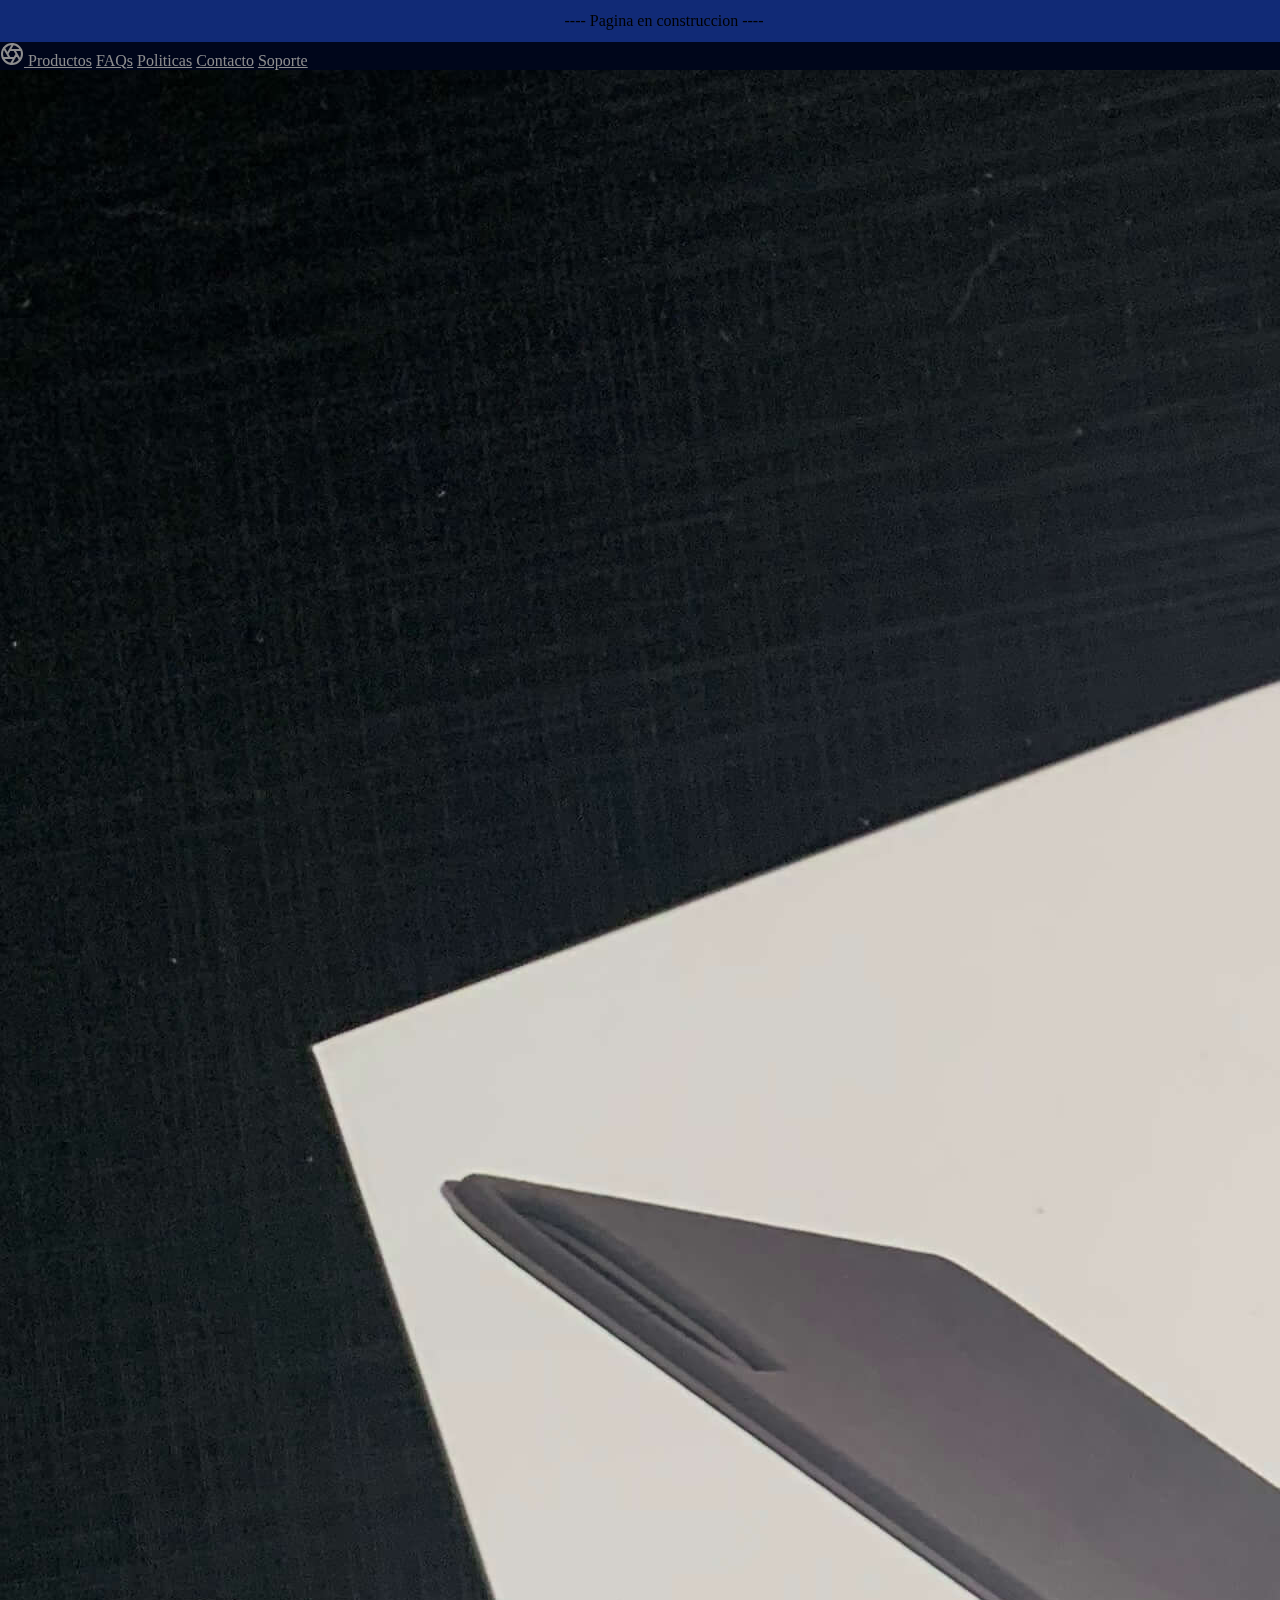
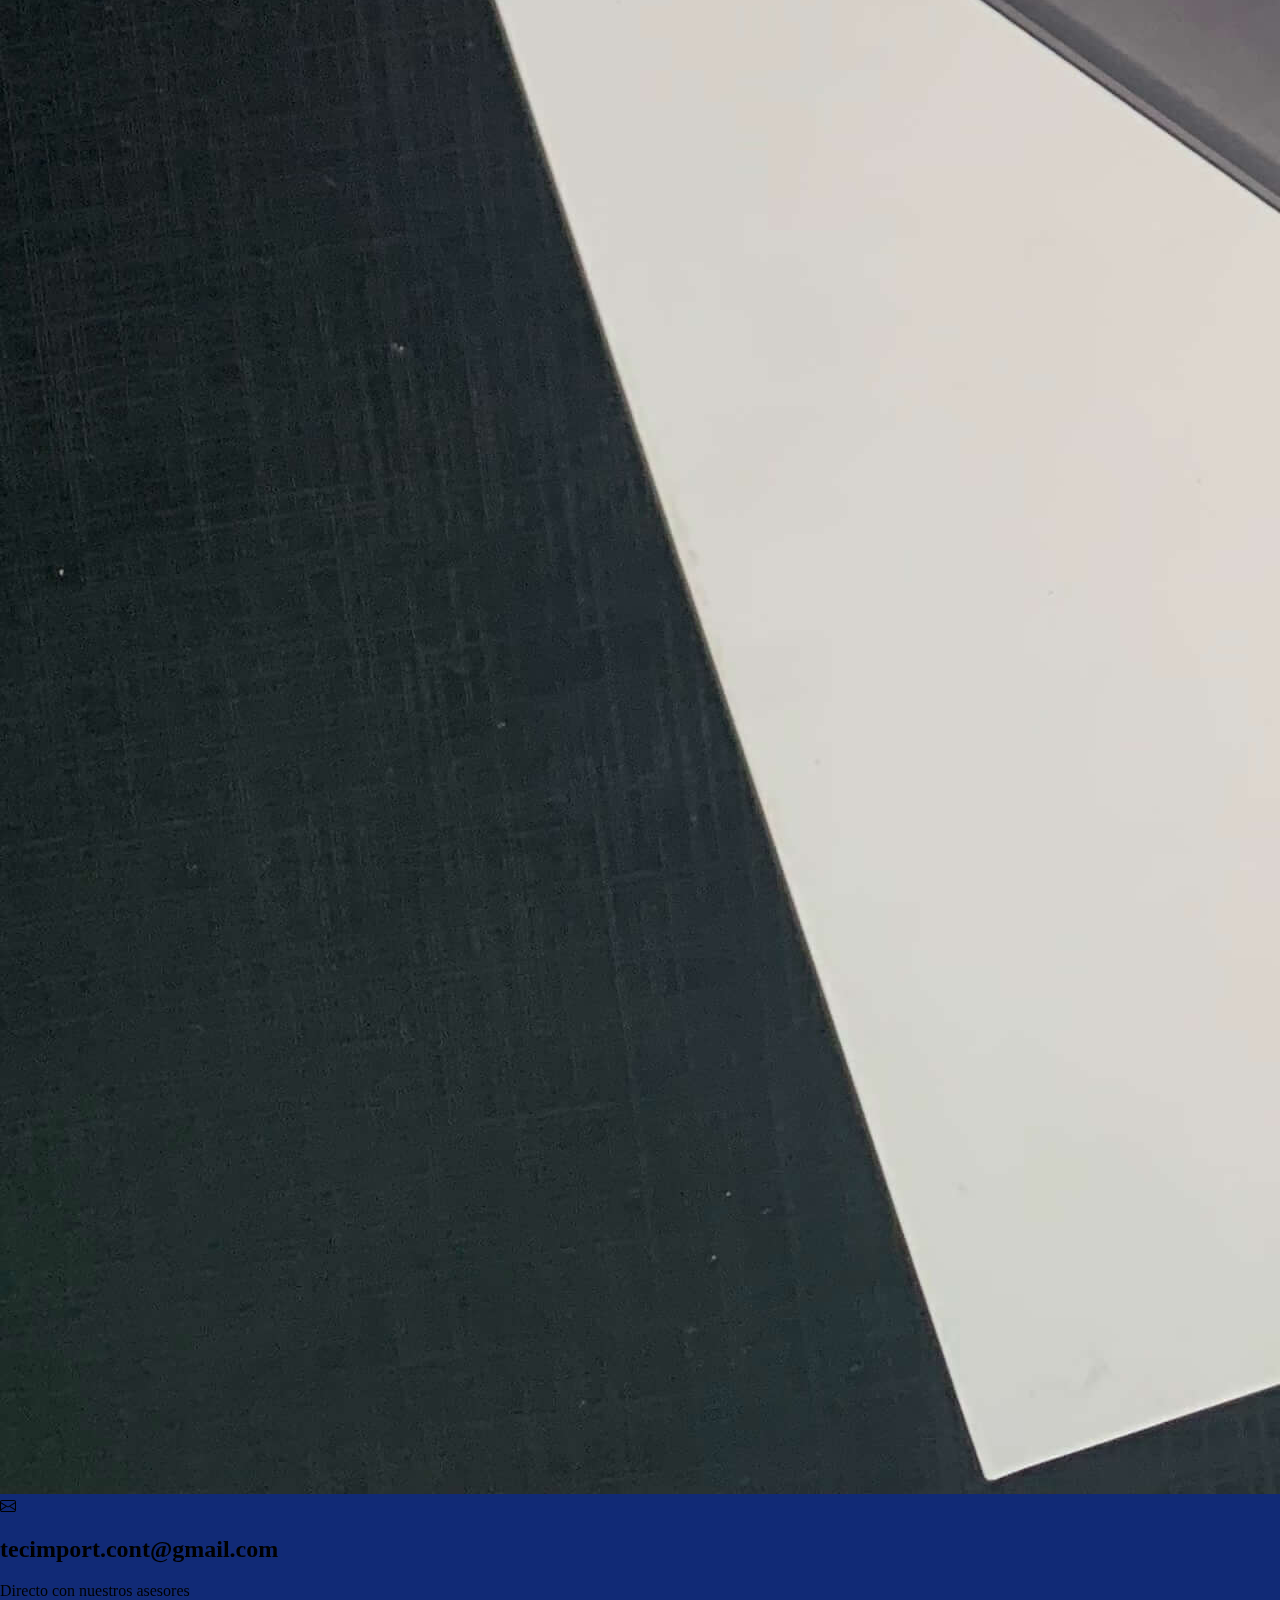
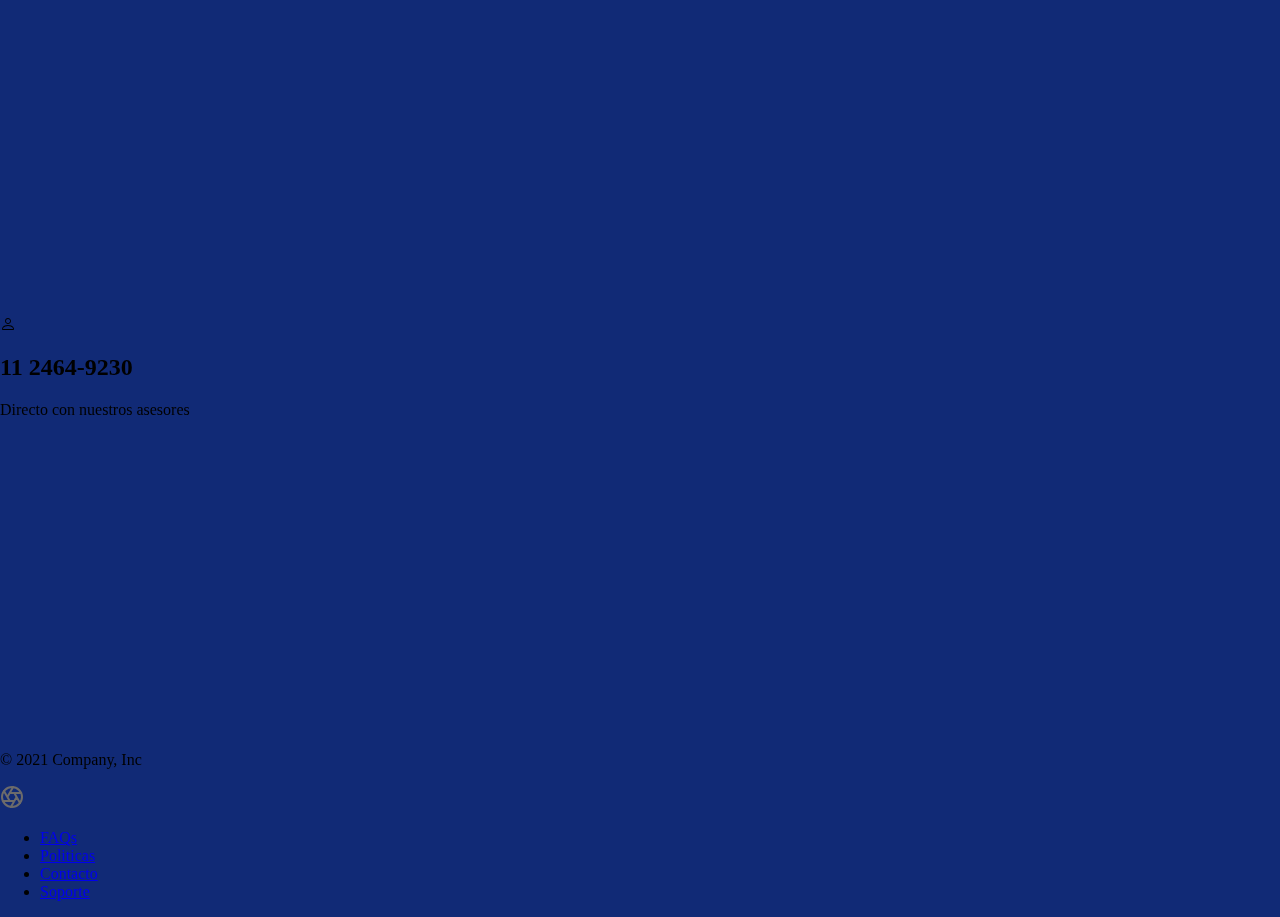
==== contactenos.html @ 5da9a37b "first commit" ====
<!DOCTYPE html>
<html lang="es">
  <head>
    <meta charset="utf-8" />
    <meta name="viewport" content="width=device-width, initial-scale=1" />
    <meta name="description" content="" />
    <title>ParqueTecImport</title>
    <link rel="icon" href="/imagenes/hypnotize.svg" />
    <link
      href="https://cdn.jsdelivr.net/npm/bootstrap@5.1.3/dist/css/bootstrap.min.css"
      rel="stylesheet"
      integrity="sha384-1BmE4kWBq78iYhFldvKuhfTAU6auU8tT94WrHftjDbrCEXSU1oBoqyl2QvZ6jIW3"
      crossorigin="anonymous"
    />
    <link
      rel="stylesheet"
      href="https://cdn.jsdelivr.net/npm/bootstrap-icons@1.8.1/font/bootstrap-icons.css"
    />
    <link rel="stylesheet" href="/css/style.css" />
  </head>
  <body>
    <div id="simple-banner" class="simple-banner">
      <div class="simple-banner-text">
        <span class="text-white">---- Pagina en construccion ----</span>
      </div>
    </div>
    <header class="site-header sticky-top py-1">
      <nav
        class="container d-flex flex-column flex-md-row justify-content-between"
      >
        <a class="py-2" href="/index.html" aria-label="Product">
          <svg
            xmlns="http://www.w3.org/2000/svg"
            width="24"
            height="24"
            fill="none"
            stroke="currentColor"
            stroke-linecap="round"
            stroke-linejoin="round"
            stroke-width="2"
            class="d-block mx-auto"
            role="img"
            viewBox="0 0 24 24"
          >
            <title>Product</title>
            <circle cx="12" cy="12" r="10" />
            <path
              d="M14.31 8l5.74 9.94M9.69 8h11.48M7.38 12l5.74-9.94M9.69 16L3.95 6.06M14.31 16H2.83m13.79-4l-5.74 9.94"
            />
          </svg>
        </a>
        <a class="py-2 d-none d-md-inline-block" href="/index.html"
          >Productos</a
        >
        <a class="py-2 d-none d-md-inline-block" href="/FAQs.html">FAQs</a>
        <a class="py-2 d-none d-md-inline-block" href="/FAQs.html">Politicas</a>
        <a class="py-2 d-none d-md-inline-block" href="/contactenos.html"
          >Contacto</a
        >
        <a class="py-2 d-none d-md-inline-block" href="/contactenos.html"
          >Soporte</a
        >
      </nav>
    </header>
    <main>
      <img src="/imagenes/magik.jpeg" class="card-img" alt="magik" />
      <div class="d-md-flex flex-md-equal w-100 my-md-3 ps-md-3">
        <div
          class="bg-secondary me-md-3 pt-3 px-3 pt-md-5 px-md-5 text-center overflow-hidden"
        >
          <div class="my-3 p-3">
            <i class="bi bi-envelope"></i>
            <h2 class="display-5">tecimport.cont@gmail.com</h2>
            <p class="lead">Directo con nuestros asesores</p>
          </div>
          <div
            class="bg-dark shadow-sm mx-auto"
            style="width: 80%; height: 300px; border-radius: 21px 21px 0 0"
          ></div>
        </div>
        <div
          class="bg-dark me-md-3 pt-3 px-3 pt-md-5 px-md-5 text-center text-white overflow-hidden"
        >
          <div class="my-3 py-3">
            <i class="bi bi-person"></i>
            <h2 class="display-5">11 2464-9230</h2>
            <p class="lead">Directo con nuestros asesores</p>
          </div>
          <div
            class="bg-light shadow-sm mx-auto"
            style="width: 80%; height: 300px; border-radius: 21px 21px 0 0"
          ></div>
        </div>
      </div>
    </main>

    <div class="container">
      <footer
        class="d-flex flex-wrap justify-content-between align-items-center py-3 my-4 border-top"
      >
        <p class="col-md-4 mb-0 text-muted">&copy; 2021 Company, Inc</p>

        <a
          href="/"
          class="col-md-4 d-none align-items-center justify-content-center mb-3 mb-md-0 me-md-auto"
        >
          <a class="icontec py-2" href="#" aria-label="Product">
            <svg
              xmlns="http://www.w3.org/2000/svg"
              width="24"
              height="24"
              fill="none"
              stroke="currentColor"
              stroke-linecap="round"
              stroke-linejoin="round"
              stroke-width="2"
              class="d-block mx-auto"
              role="img"
              viewBox="0 0 24 24"
            >
              <title>Product</title>
              <circle cx="12" cy="12" r="10" />
              <path
                d="M14.31 8l5.74 9.94M9.69 8h11.48M7.38 12l5.74-9.94M9.69 16L3.95 6.06M14.31 16H2.83m13.79-4l-5.74 9.94"
              />
            </svg>
          </a>
        </a>

        <ul class="nav col-md-4 justify-content-start">
          <li class="nav-item">
            <a href="#" class="nav-link px-2 text-muted">FAQs</a>
          </li>
          <li class="nav-item">
            <a href="#" class="nav-link px-2 text-muted">Politicas</a>
          </li>
          <li class="nav-item">
            <a href="/contactenos.html" class="nav-link px-2 text-muted"
              >Contacto</a
            >
          </li>
          <li class="nav-item">
            <a href="/contactenos.html" class="nav-link px-2 text-muted"
              >Soporte</a
            >
          </li>
        </ul>
      </footer>
    </div>
    <script
      src="https://cdn.jsdelivr.net/npm/@popperjs/core@2.10.2/dist/umd/popper.min.js"
      integrity="sha384-7+zCNj/IqJ95wo16oMtfsKbZ9ccEh31eOz1HGyDuCQ6wgnyJNSYdrPa03rtR1zdB"
      crossorigin="anonymous"
    ></script>
    <script
      src="https://cdn.jsdelivr.net/npm/bootstrap@5.1.3/dist/js/bootstrap.min.js"
      integrity="sha384-QJHtvGhmr9XOIpI6YVutG+2QOK9T+ZnN4kzFN1RtK3zEFEIsxhlmWl5/YESvpZ13"
      crossorigin="anonymous"
    ></script>
  </body>
</html>
---- css/style.css ----
body {
  margin: 0;
  padding: auto;
  background-color: rgb(17, 42, 118);
}
.carouselStyle {
  max-height: 600px;
}
.carousel-item {
  overflow: hidden !important;
  max-height: 600px !important;
}
.indicators {
  width: 10px !important;
  height: 10px !important;
  border: none !important;
  border-radius: 100px;
}
.container {
  max-width: 960px;
}

/*
 * Custom translucent site header
 */

.site-header {
  background-color: rgba(0, 0, 0, 0.85);
  -webkit-backdrop-filter: saturate(180%) blur(20px);
  backdrop-filter: saturate(180%) blur(20px);
}
.site-header a {
  color: #8e8e8e;
  transition: color 0.15s ease-in-out;
}
.site-header a:hover {
  color: #fff;
  text-decoration: none;
}

/*
 * Dummy devices (replace them with your own or something else entirely!)
 */

.product-device {
  position: absolute;
  right: 10%;
  bottom: -30%;
  width: 300px;
  height: 540px;
  background-color: #333;
  border-radius: 21px;
  transform: rotate(30deg);
}

.product-device::before {
  position: absolute;
  top: 10%;
  right: 10px;
  bottom: 10%;
  left: 10px;
  content: "";
  background-color: rgba(255, 255, 255, 0.1);
  border-radius: 5px;
}

.product-device-2 {
  top: -25%;
  right: auto;
  bottom: 0;
  left: 5%;
  background-color: #e5e5e5;
}

/*
 * Extra utilities
 */

.flex-equal > * {
  flex: 1;
}
@media (min-width: 768px) {
  .flex-md-equal > * {
    flex: 1;
  }
}
.simple-banner {
  background: rgb(17, 42, 118);
  width: 100%;
  padding: 0.74em 1.5em;

  text-align: center;
  z-index: 99999;
  position: relative;
  display: block;
}
.icontec {
  color: rgb(108, 107, 107) !important;
}

.btn {
  font-size: x-large;
  display: inline-block;
  padding: 0.74em 1.5em;
  margin: 1.5em 0 0;
  color: #fff;
  border-width: 0 0 0 0;
  border-bottom: 2px solid;
  text-transform: uppercase;
}
.bigicon {
  font-size: 35px;
  color: #fff !important;
}
.accordion-button {
  color: black !important;
  font-family: Arial, Helvetica, sans-serif;
  font-size: large;
  text-align: center;
  display: block;
}
.accordion-body {
  background: rgb(17, 42, 118);
  color: #fff;
}
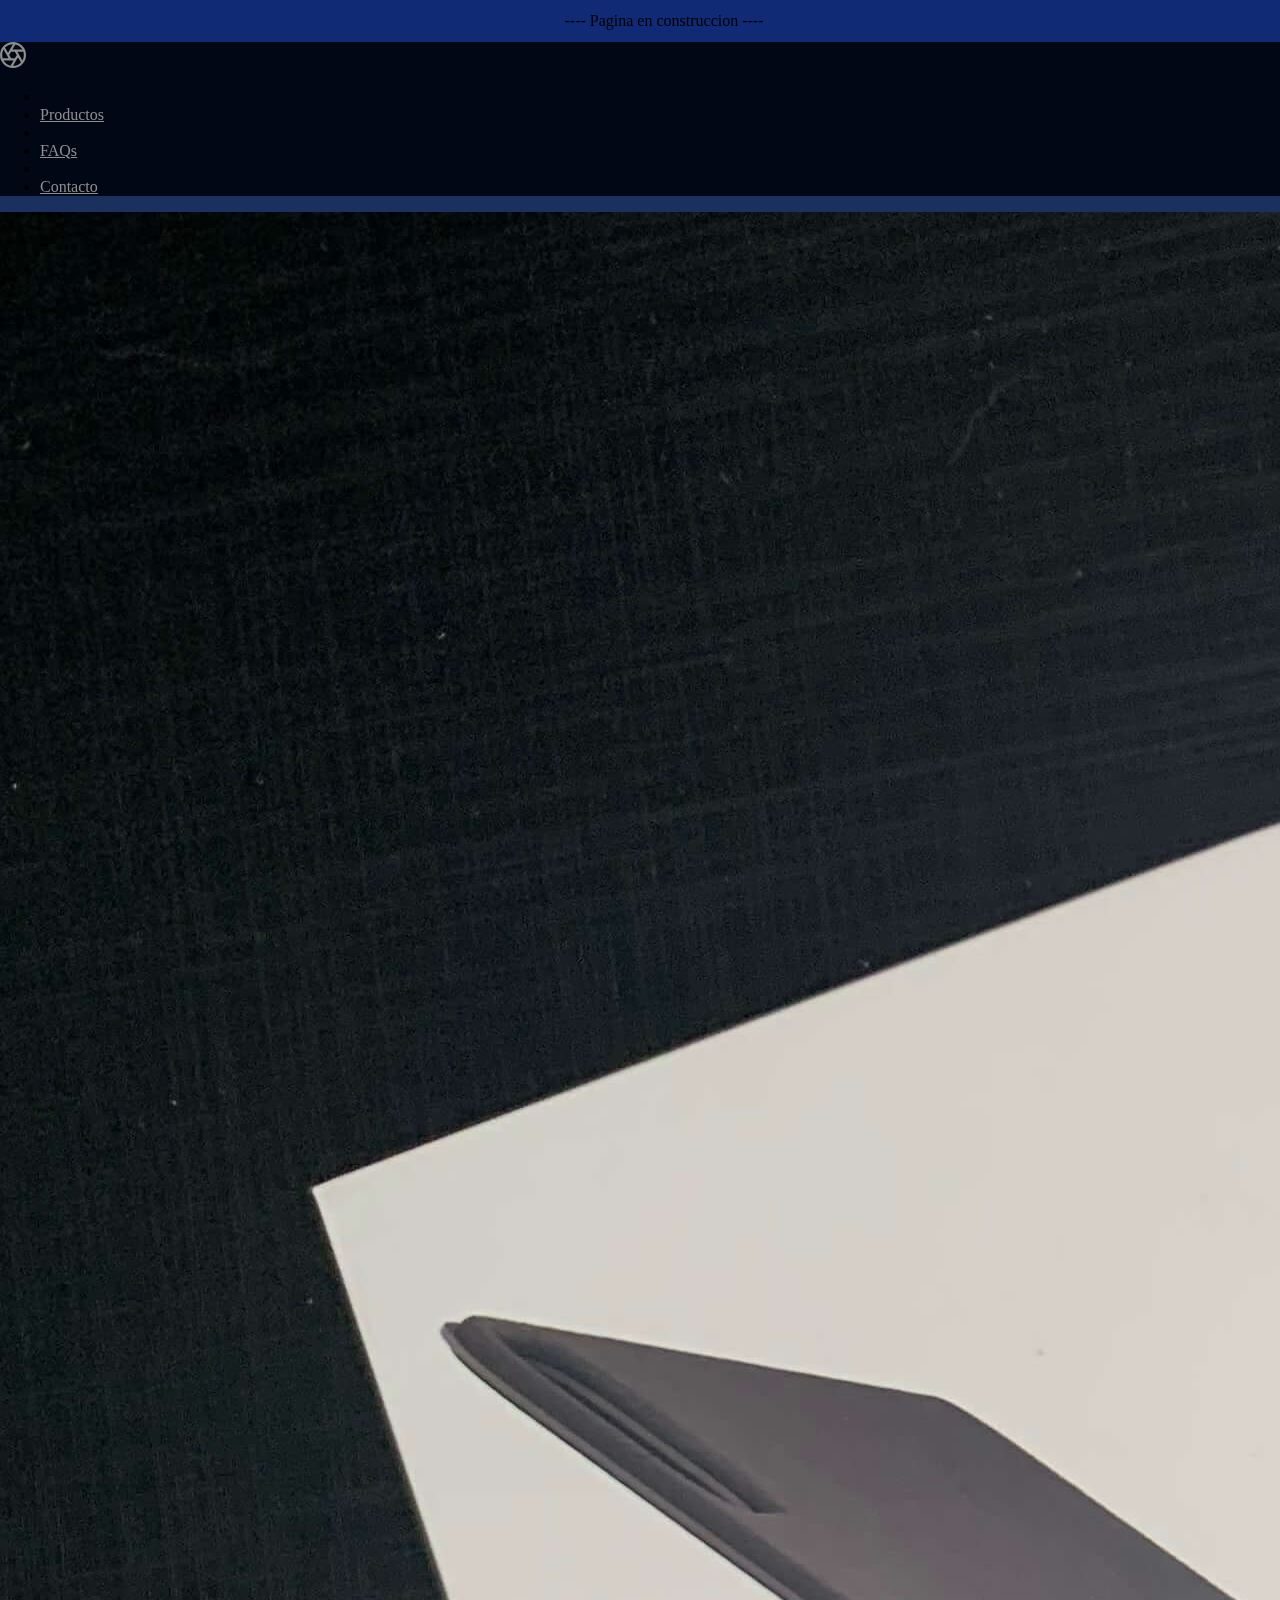
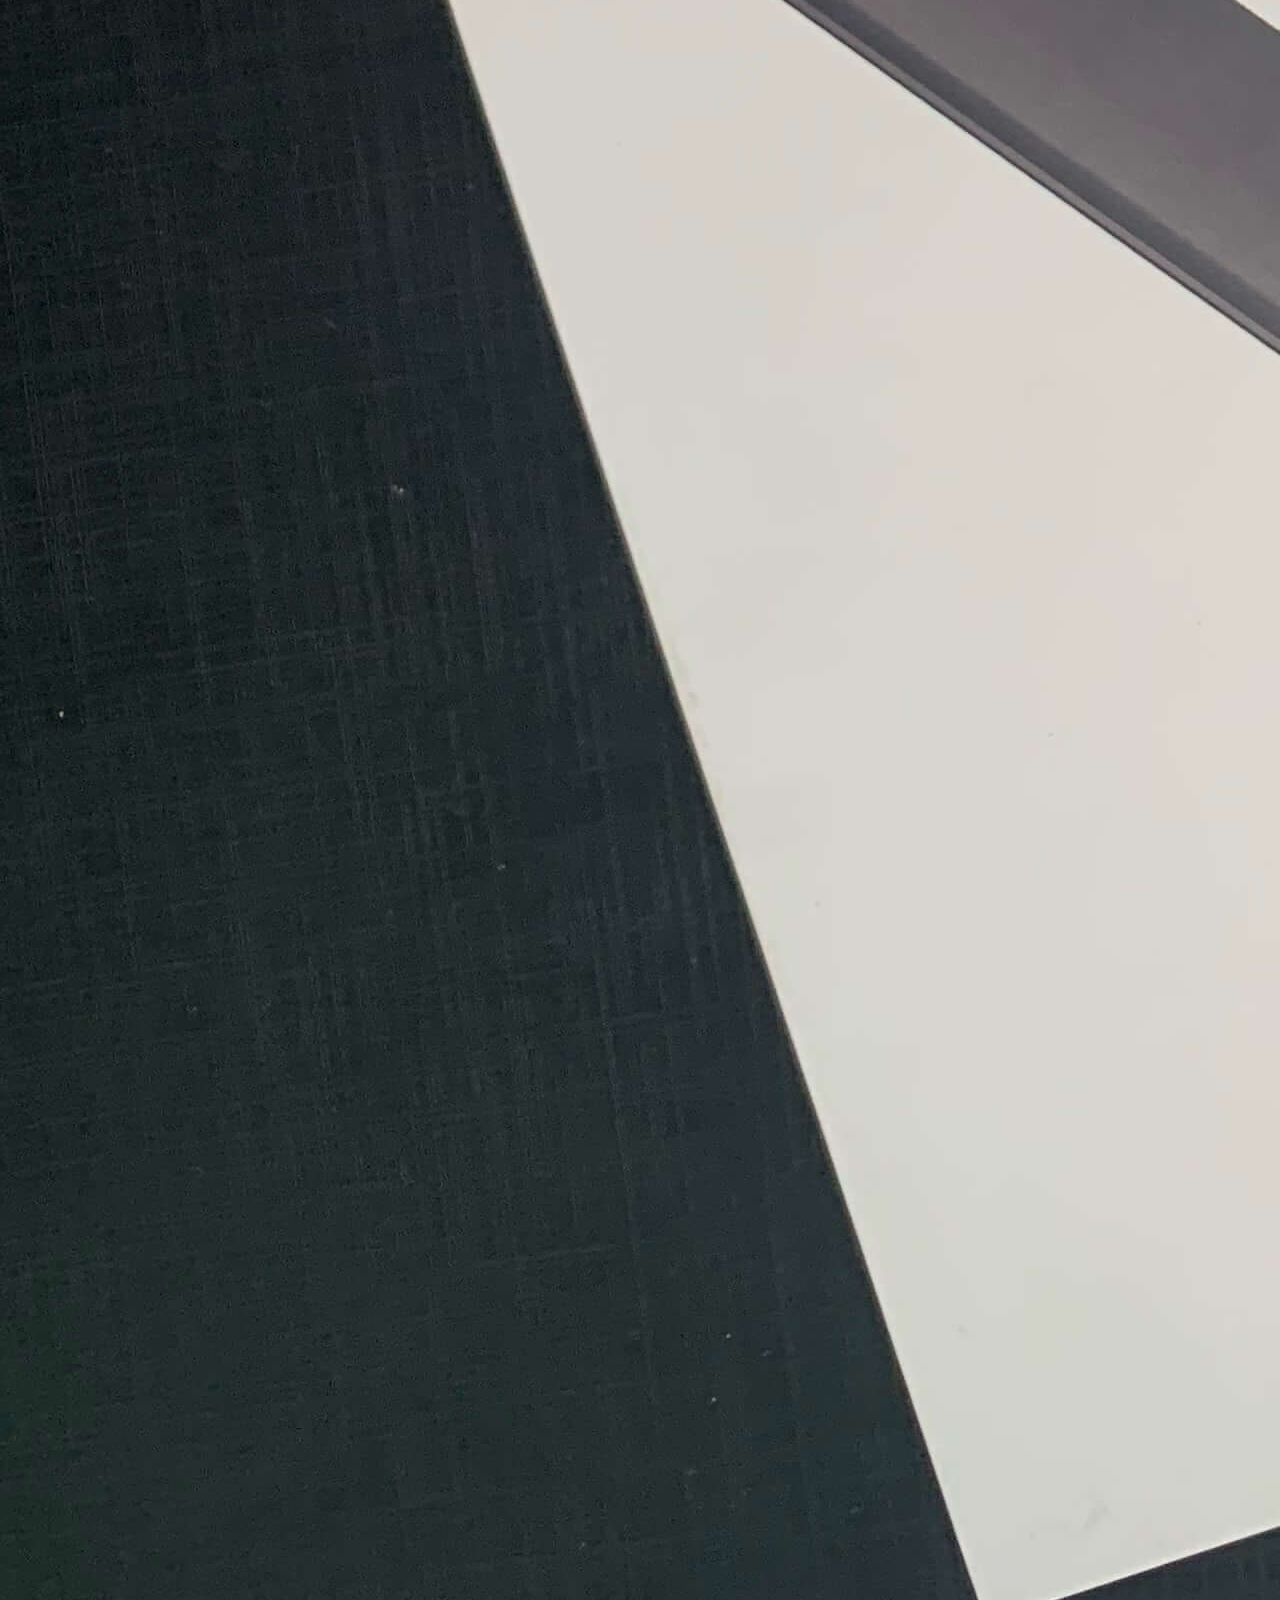
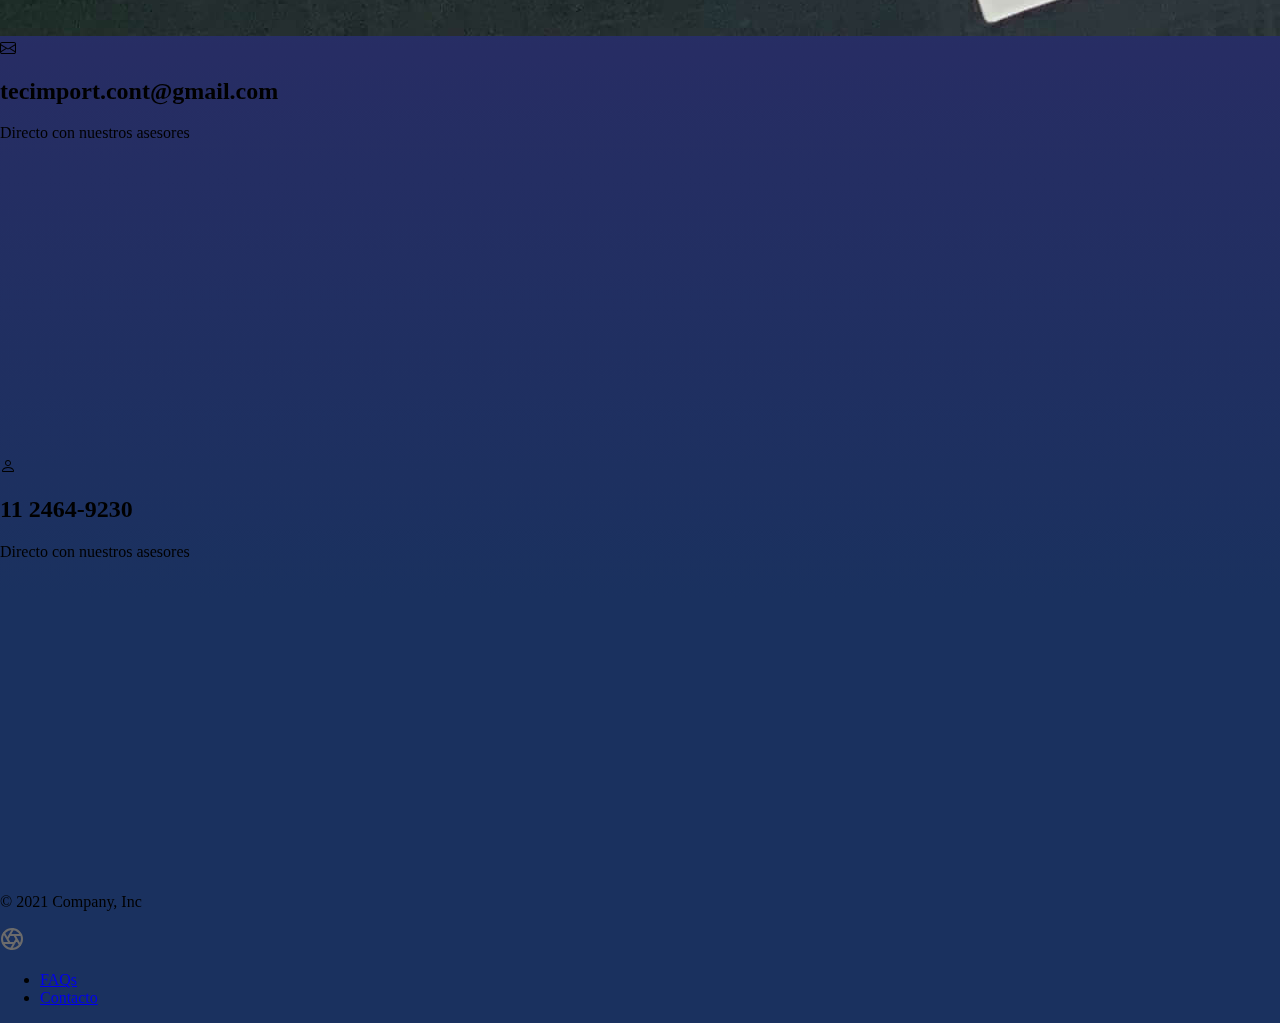
==== commit cb379134: "FullNavbar" ====
--- a/contactenos.html
+++ b/contactenos.html
@@ -5,7 +5,7 @@
     <meta name="viewport" content="width=device-width, initial-scale=1" />
     <meta name="description" content="" />
     <title>ParqueTecImport</title>
-    <link rel="icon" href="/imagenes/hypnotize.svg" />
+    <link rel="icon" href="imagenes/hypnotize.svg" />
     <link
       href="https://cdn.jsdelivr.net/npm/bootstrap@5.1.3/dist/css/bootstrap.min.css"
       rel="stylesheet"
@@ -16,7 +16,7 @@
       rel="stylesheet"
       href="https://cdn.jsdelivr.net/npm/bootstrap-icons@1.8.1/font/bootstrap-icons.css"
     />
-    <link rel="stylesheet" href="/css/style.css" />
+    <link rel="stylesheet" href="css/style.css" />
   </head>
   <body>
     <div id="simple-banner" class="simple-banner">
@@ -26,44 +26,61 @@
     </div>
     <header class="site-header sticky-top py-1">
       <nav
-        class="container d-flex flex-column flex-md-row justify-content-between"
+        class="container d-flex flex-column  justify-content-between"
       >
-        <a class="py-2" href="/index.html" aria-label="Product">
-          <svg
-            xmlns="http://www.w3.org/2000/svg"
-            width="24"
-            height="24"
-            fill="none"
-            stroke="currentColor"
-            stroke-linecap="round"
-            stroke-linejoin="round"
-            stroke-width="2"
-            class="d-block mx-auto"
-            role="img"
-            viewBox="0 0 24 24"
-          >
-            <title>Product</title>
-            <circle cx="12" cy="12" r="10" />
-            <path
-              d="M14.31 8l5.74 9.94M9.69 8h11.48M7.38 12l5.74-9.94M9.69 16L3.95 6.06M14.31 16H2.83m13.79-4l-5.74 9.94"
-            />
-          </svg>
-        </a>
-        <a class="py-2 d-none d-md-inline-block" href="/index.html"
-          >Productos</a
-        >
-        <a class="py-2 d-none d-md-inline-block" href="/FAQs.html">FAQs</a>
-        <a class="py-2 d-none d-md-inline-block" href="/FAQs.html">Politicas</a>
-        <a class="py-2 d-none d-md-inline-block" href="/contactenos.html"
-          >Contacto</a
-        >
-        <a class="py-2 d-none d-md-inline-block" href="/contactenos.html"
-          >Soporte</a
-        >
+        
+          <a class="py-2" href="index.html">
+            <svg
+              xmlns="http://www.w3.org/2000/svg"
+              width="26"
+              height="26"
+              fill="none"
+              stroke="currentColor"
+              stroke-linecap="round"
+              stroke-linejoin="round"
+              stroke-width="2"
+              class="d-inline-block"
+              role="img"
+              viewBox="0 0 24 24"
+            >
+              <circle cx="12" cy="12" r="11" />
+              <path
+                d="M14.31 8l5.74 9.94M9.69 8h11.48M7.38 12l5.74-9.94M9.69 16L3.95 6.06M14.31 16H2.83m13.79-4l-5.74 9.94"
+              />
+            </svg>
+          </a>
+        <div class="collapse navbar-collapse" id="navbarTogglerCircle">
+          <ul class="navbar-nav me-auto mb-2 mb-md-0 ">
+            <li class="nav-item">
+              <li class="ms-3">
+                <a class="py-2 d-none d-md-inline-block" href="index.html">Productos</a>
+
+              </li>
+
+            </li>
+            <li class="nav-item">
+              <li class="ms-3">
+                <a class="py-2 d-none d-md-inline-block" href="FAQs.html">FAQs</a>
+
+              </li>
+
+            </li>
+            <li class="nav-item">
+              <li class="ms-3">
+                <a class="py-2 d-none d-md-inline-block" href="contactenos.html">Contacto</a>
+              </li>
+
+            </li>
+
+
+
+          </ul>
+        </div>
+
       </nav>
     </header>
     <main>
-      <img src="/imagenes/magik.jpeg" class="card-img" alt="magik" />
+      <img src="imagenes/magik.jpeg" class="card-img" alt="magik" />
       <div class="d-md-flex flex-md-equal w-100 my-md-3 ps-md-3">
         <div
           class="bg-secondary me-md-3 pt-3 px-3 pt-md-5 px-md-5 text-center overflow-hidden"
@@ -101,10 +118,10 @@
         <p class="col-md-4 mb-0 text-muted">&copy; 2021 Company, Inc</p>
 
         <a
-          href="/"
+          href="index.html"
           class="col-md-4 d-none align-items-center justify-content-center mb-3 mb-md-0 me-md-auto"
         >
-          <a class="icontec py-2" href="#" aria-label="Product">
+          <a class="icontec py-2" href="index.html" aria-label="Product">
             <svg
               xmlns="http://www.w3.org/2000/svg"
               width="24"
@@ -129,21 +146,14 @@
 
         <ul class="nav col-md-4 justify-content-start">
           <li class="nav-item">
-            <a href="#" class="nav-link px-2 text-muted">FAQs</a>
+            <a href="FAQs.html" class="nav-link px-2 text-muted">FAQs</a>
           </li>
           <li class="nav-item">
-            <a href="#" class="nav-link px-2 text-muted">Politicas</a>
-          </li>
-          <li class="nav-item">
-            <a href="/contactenos.html" class="nav-link px-2 text-muted"
+            <a href="contactenos.html" class="nav-link px-2 text-muted"
               >Contacto</a
             >
           </li>
-          <li class="nav-item">
-            <a href="/contactenos.html" class="nav-link px-2 text-muted"
-              >Soporte</a
-            >
-          </li>
+          
         </ul>
       </footer>
     </div>
--- a/css/style.css
+++ b/css/style.css
@@ -1,8 +1,20 @@
 body {
   margin: 0;
   padding: auto;
-  background-color: rgb(17, 42, 118);
+  background: -webkit-gradient(
+    linear,
+    left top,
+    left bottom,
+    color-stop(0%, rgba(26, 49, 95, 1)),
+    color-stop(10%, rgba(26, 49, 95, 1)),
+    color-stop(24%, rgba(29, 108, 141, 1)),
+    color-stop(37%, rgba(41, 136, 151, 1)),
+    color-stop(77%, rgba(39, 45, 100, 1)),
+    color-stop(90%, rgba(26, 49, 95, 1)),
+    color-stop(100%, rgba(26, 49, 95, 1))
+  );
 }
+
 .carouselStyle {
   max-height: 600px;
 }
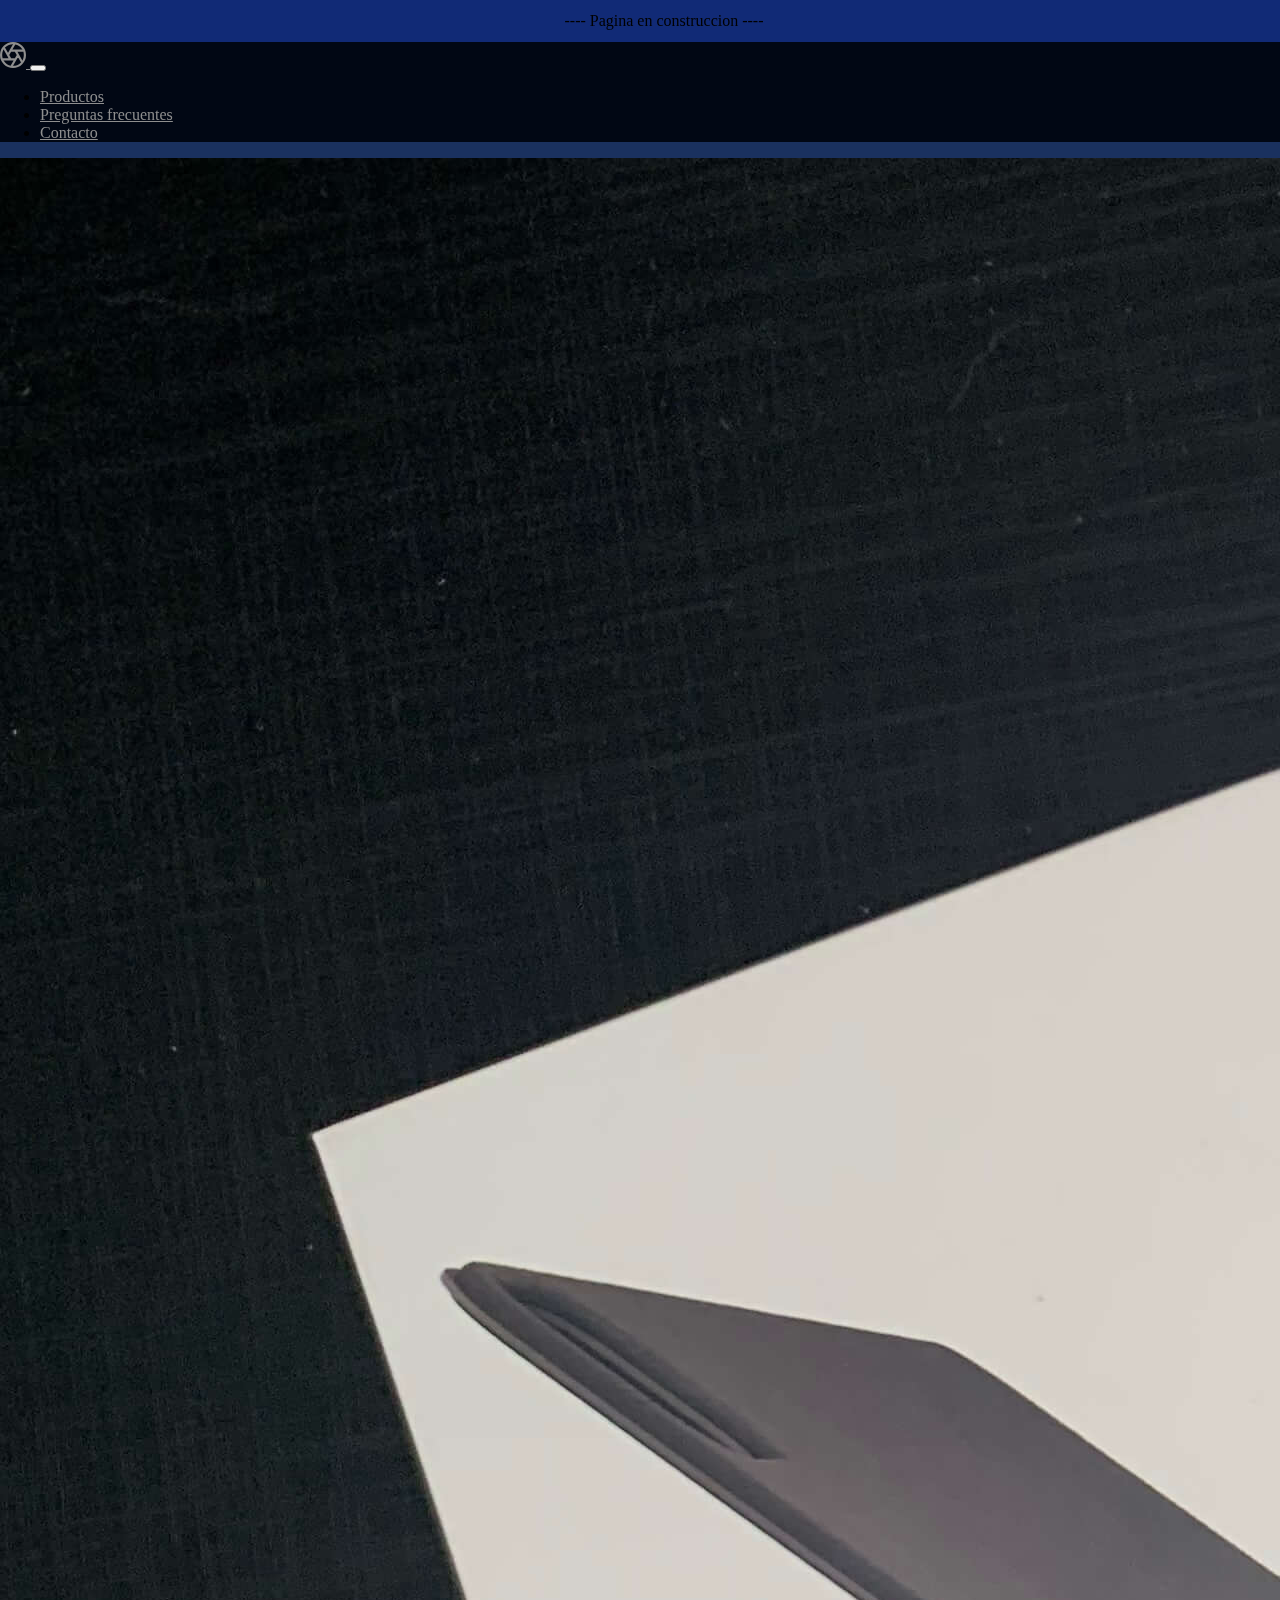
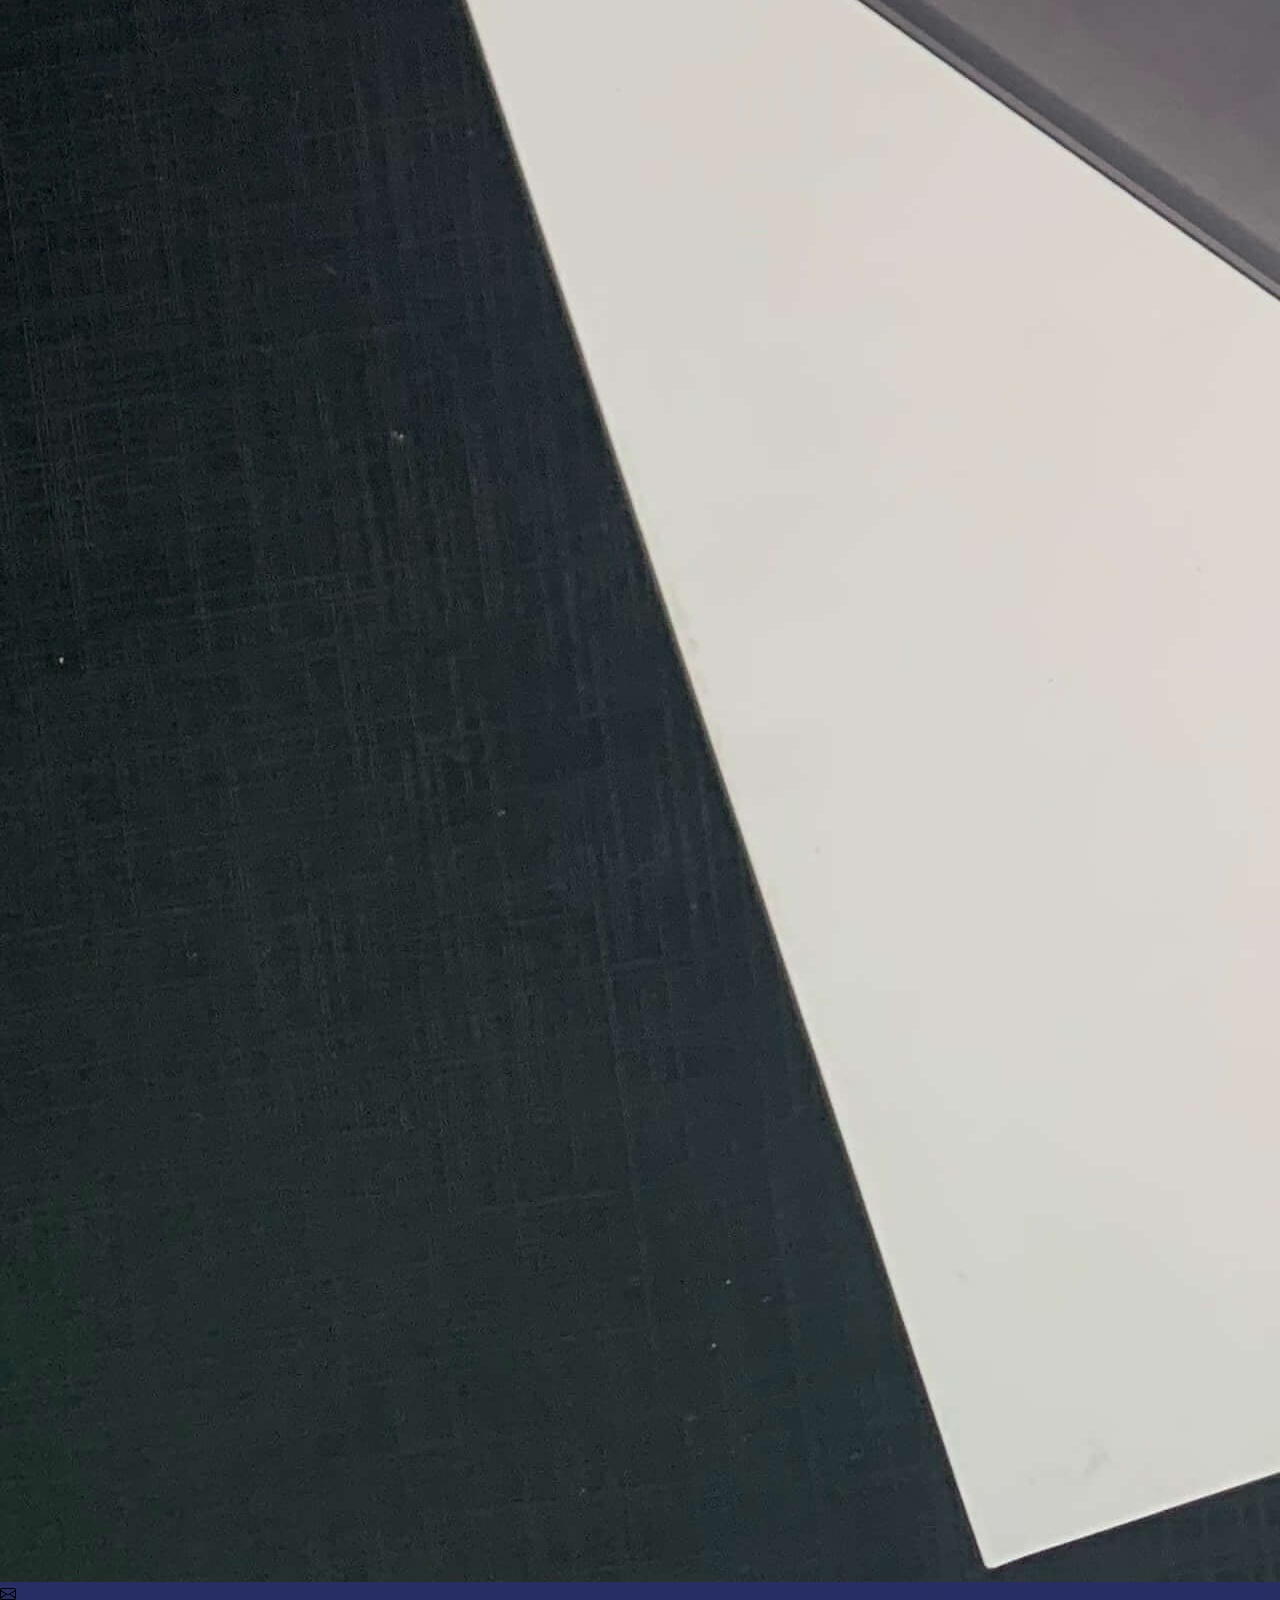
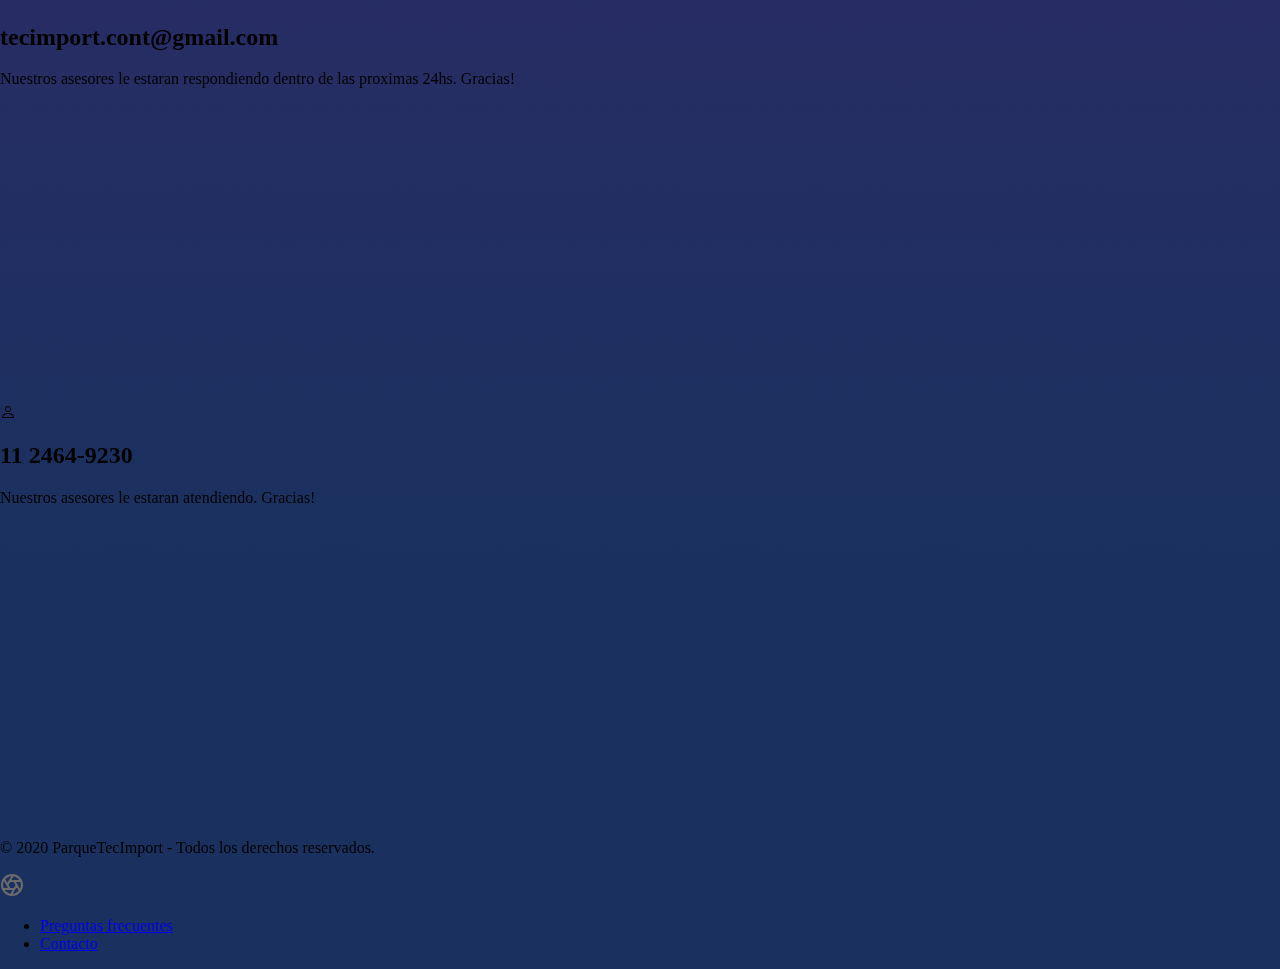
==== commit 7e829517: "cambiandofooter" ====
--- a/contactenos.html
+++ b/contactenos.html
@@ -26,58 +26,64 @@
     </div>
     <header class="site-header sticky-top py-1">
       <nav
-        class="container d-flex flex-column  justify-content-between"
-      >
+      class="navbar navbar-expand-lg navbar-dark bg-light rounded" 
+    >
+      <div class="container-fluid">
+        <a class="navbar-brand py-2" href="index.html">
+          <svg
+            xmlns="http://www.w3.org/2000/svg"
+            width="26"
+            height="26"
+            fill="none"
+            stroke="currentColor"
+            stroke-linecap="round"
+            stroke-linejoin="round"
+            stroke-width="2"
+            class="d-inline-block"
+            role="img"
+            viewBox="0 0 24 24"
+          >
+            <circle cx="12" cy="12" r="11" />
+            <path
+              d="M14.31 8l5.74 9.94M9.69 8h11.48M7.38 12l5.74-9.94M9.69 16L3.95 6.06M14.31 16H2.83m13.79-4l-5.74 9.94"
+            />
+          </svg>
+        </a>
+        <button class="navbar-toggler" type="button" data-bs-toggle="collapse" data-bs-target="#navbarsExample09" aria-controls="navbarsExample09" aria-expanded="false" aria-label="Toggle navigation">
+          <span class="navbar-toggler-icon"></span>
+
+        </button>
         
-          <a class="py-2" href="index.html">
-            <svg
-              xmlns="http://www.w3.org/2000/svg"
-              width="26"
-              height="26"
-              fill="none"
-              stroke="currentColor"
-              stroke-linecap="round"
-              stroke-linejoin="round"
-              stroke-width="2"
-              class="d-inline-block"
-              role="img"
-              viewBox="0 0 24 24"
-            >
-              <circle cx="12" cy="12" r="11" />
-              <path
-                d="M14.31 8l5.74 9.94M9.69 8h11.48M7.38 12l5.74-9.94M9.69 16L3.95 6.06M14.31 16H2.83m13.79-4l-5.74 9.94"
-              />
-            </svg>
-          </a>
-        <div class="collapse navbar-collapse" id="navbarTogglerCircle">
-          <ul class="navbar-nav me-auto mb-2 mb-md-0 ">
-            <li class="nav-item">
-              <li class="ms-3">
-                <a class="py-2 d-none d-md-inline-block" href="index.html">Productos</a>
+      <div class="collapse navbar-collapse text-light" id="navbarsExample09">
+        <ul class="navbar-nav me-auto mb-2 mb-md-0 ">
+          <li class="nav-item">
+            
+              <a class="nav-link" aria-current="page" href="index.html">Productos</a>
 
-              </li>
+            
 
-            </li>
-            <li class="nav-item">
-              <li class="ms-3">
-                <a class="py-2 d-none d-md-inline-block" href="FAQs.html">FAQs</a>
+          </li>
+          <li class="nav-item">
+            
+              <a class="nav-link" href="FAQs.html">Preguntas frecuentes</a>
 
-              </li>
+            
 
-            </li>
-            <li class="nav-item">
-              <li class="ms-3">
-                <a class="py-2 d-none d-md-inline-block" href="contactenos.html">Contacto</a>
-              </li>
+          </li>
+          <li class="nav-item">
+            
+              <a class="nav-link " href="contactenos.html">Contacto</a>
+            
 
-            </li>
+          </li>
 
 
 
-          </ul>
-        </div>
+        </ul>
+      </div>
 
-      </nav>
+    </nav>
+
     </header>
     <main>
       <img src="imagenes/magik.jpeg" class="card-img" alt="magik" />
@@ -87,8 +93,8 @@
         >
           <div class="my-3 p-3">
             <i class="bi bi-envelope"></i>
-            <h2 class="display-5">tecimport.cont@gmail.com</h2>
-            <p class="lead">Directo con nuestros asesores</p>
+            <h2 class="display-4 fw-normal ">tecimport.cont@gmail.com</h2>
+            <p class="lead text-muted">Nuestros asesores le estaran respondiendo dentro de las proximas 24hs. Gracias! </p>
           </div>
           <div
             class="bg-dark shadow-sm mx-auto"
@@ -100,8 +106,8 @@
         >
           <div class="my-3 py-3">
             <i class="bi bi-person"></i>
-            <h2 class="display-5">11 2464-9230</h2>
-            <p class="lead">Directo con nuestros asesores</p>
+            <h2 class="display-4 fw-normal">11 2464-9230</h2>
+            <p class="lead text-muted">Nuestros asesores le estaran atendiendo. Gracias!</p>
           </div>
           <div
             class="bg-light shadow-sm mx-auto"
@@ -115,7 +121,7 @@
       <footer
         class="d-flex flex-wrap justify-content-between align-items-center py-3 my-4 border-top"
       >
-        <p class="col-md-4 mb-0 text-muted">&copy; 2021 Company, Inc</p>
+        <p class="col-md-4 mb-0 text-muted">&copy; 2020 ParqueTecImport - Todos los derechos reservados.</p>
 
         <a
           href="index.html"
@@ -146,7 +152,7 @@
 
         <ul class="nav col-md-4 justify-content-start">
           <li class="nav-item">
-            <a href="FAQs.html" class="nav-link px-2 text-muted">FAQs</a>
+            <a href="FAQs.html" class="nav-link px-2 text-muted">Preguntas frecuentes</a>
           </li>
           <li class="nav-item">
             <a href="contactenos.html" class="nav-link px-2 text-muted"
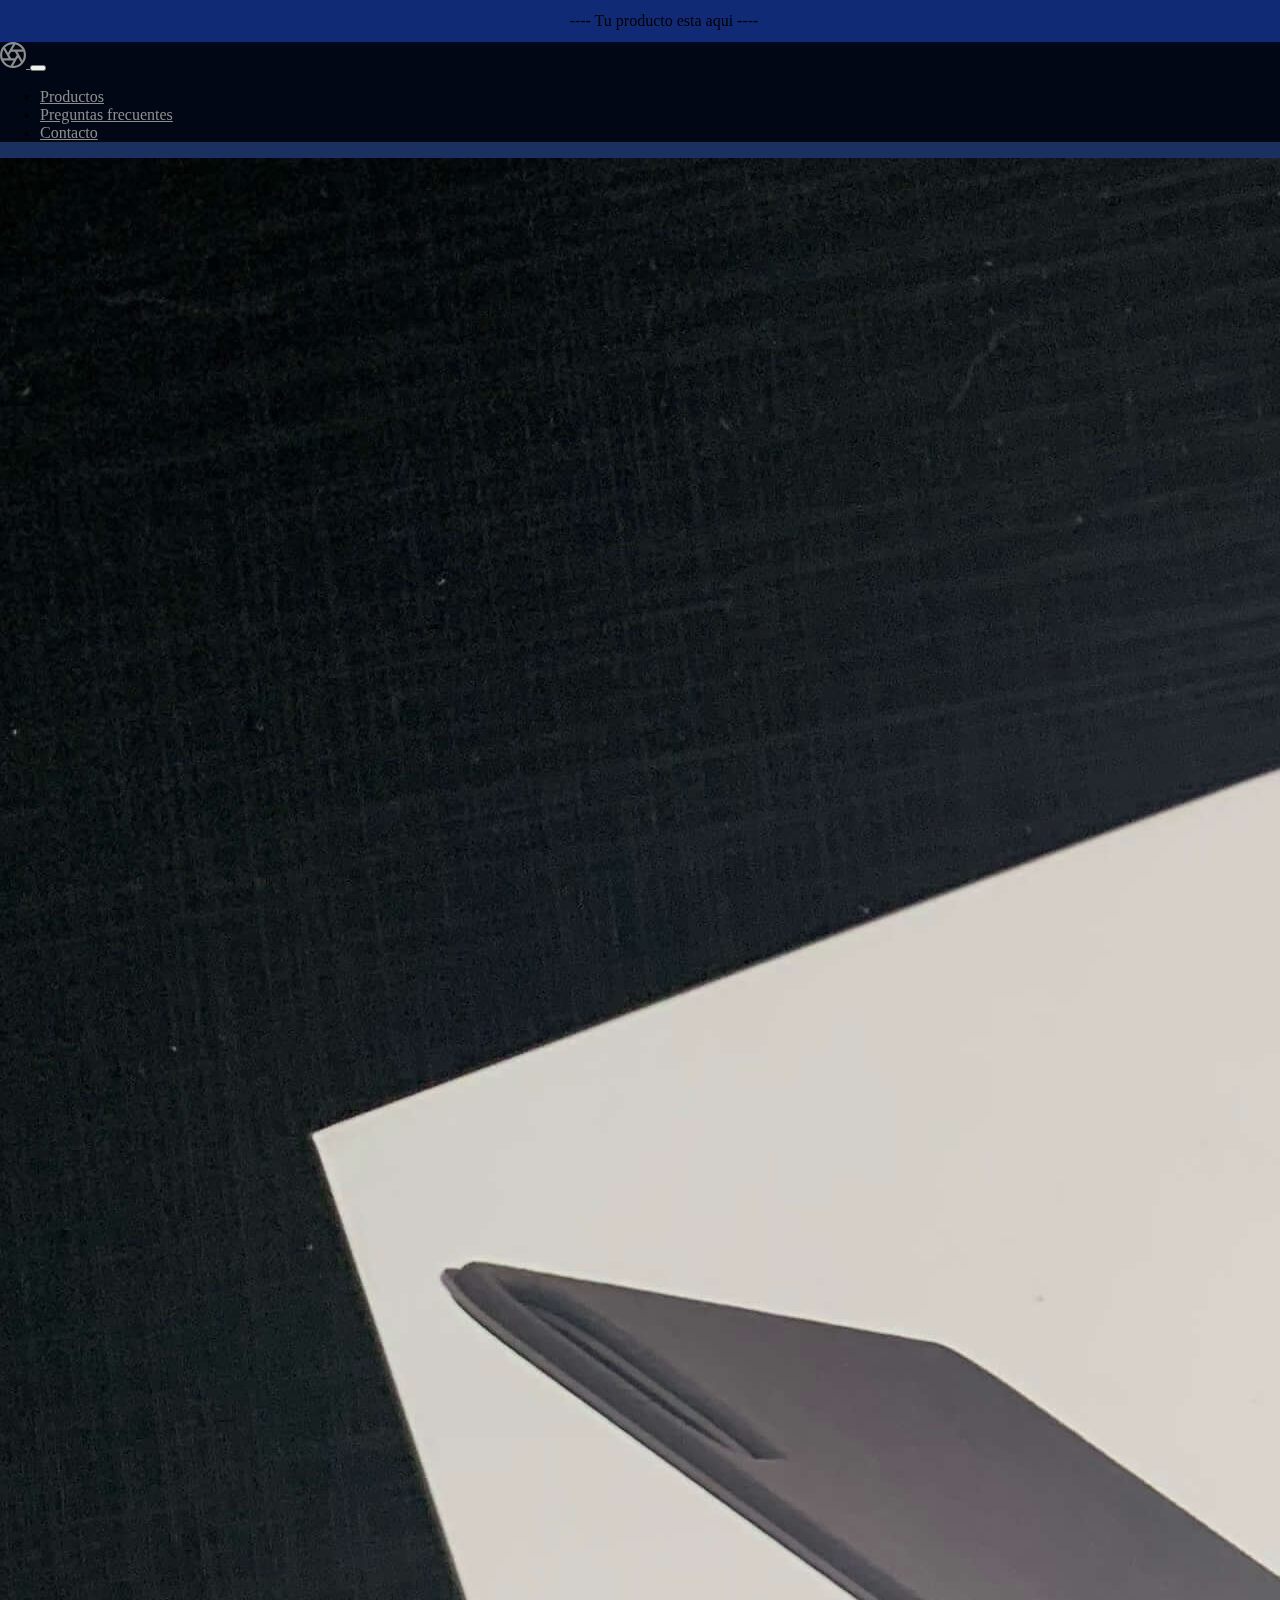
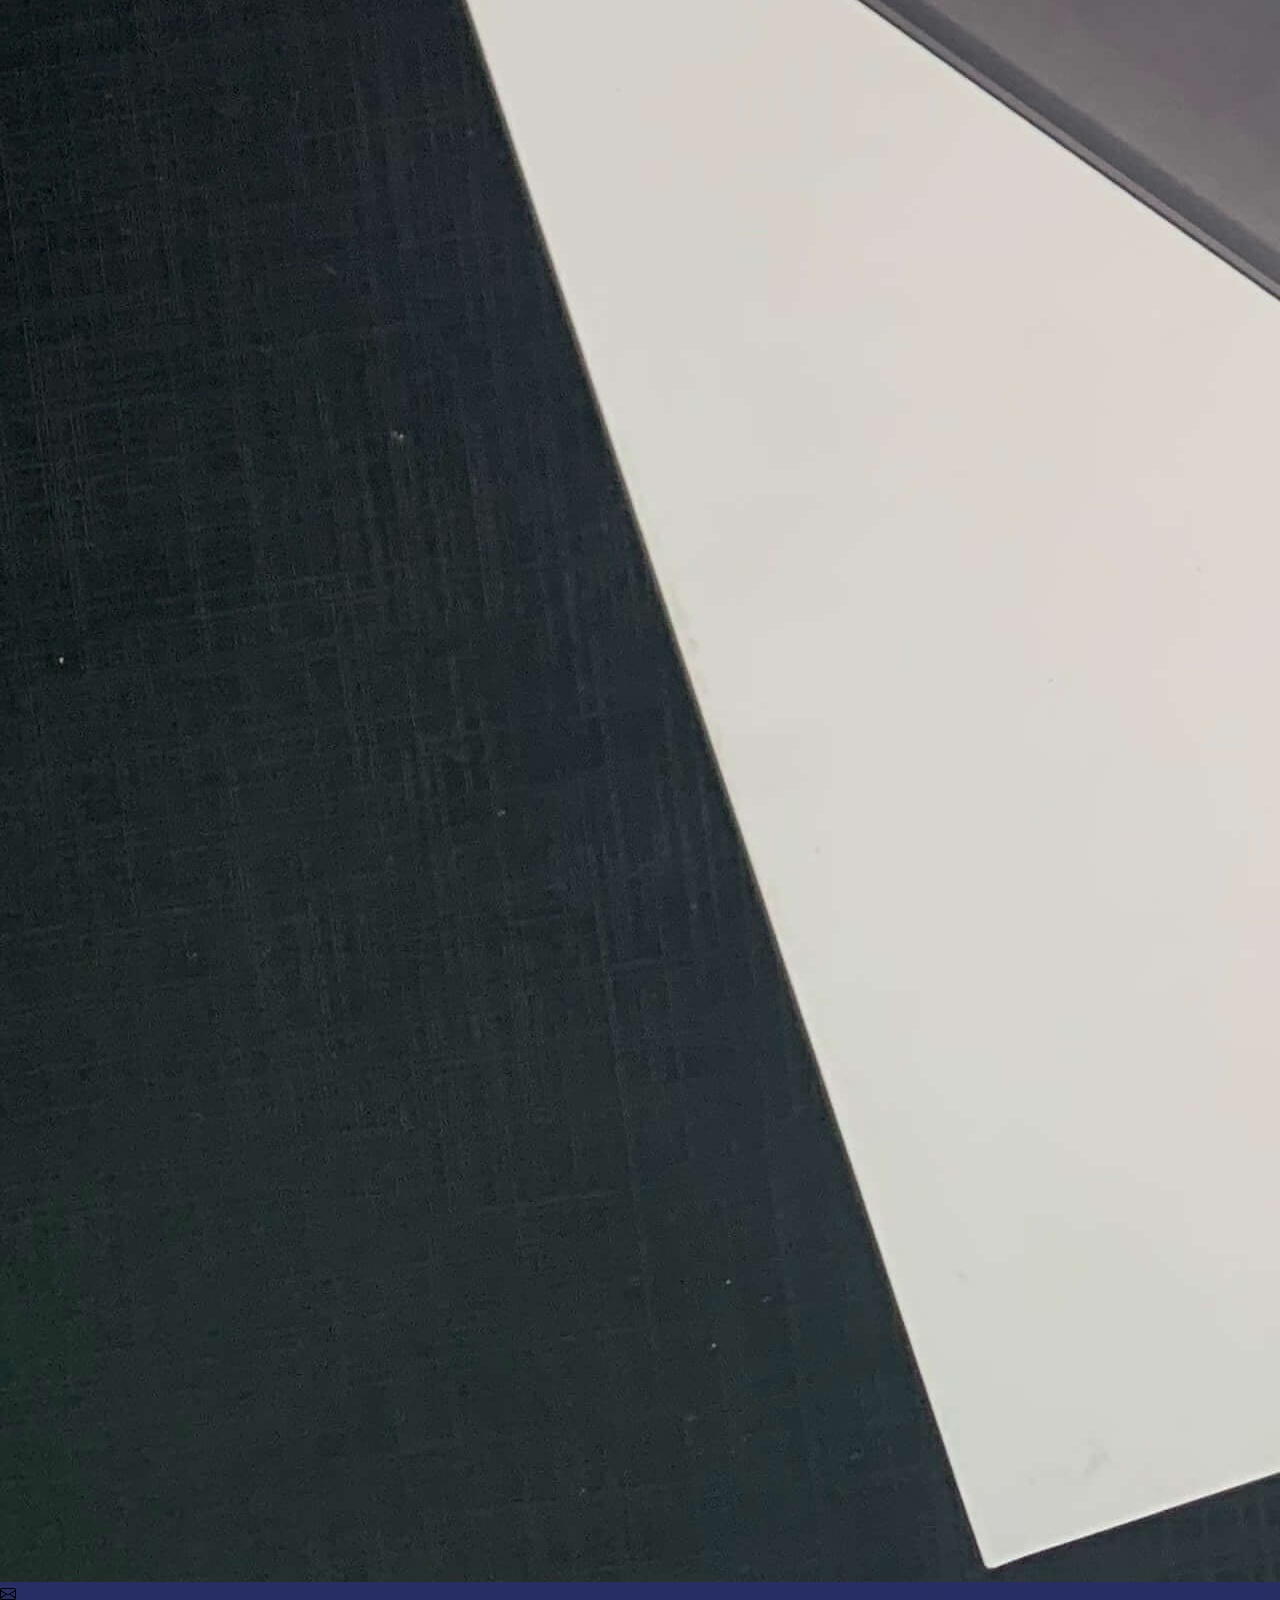
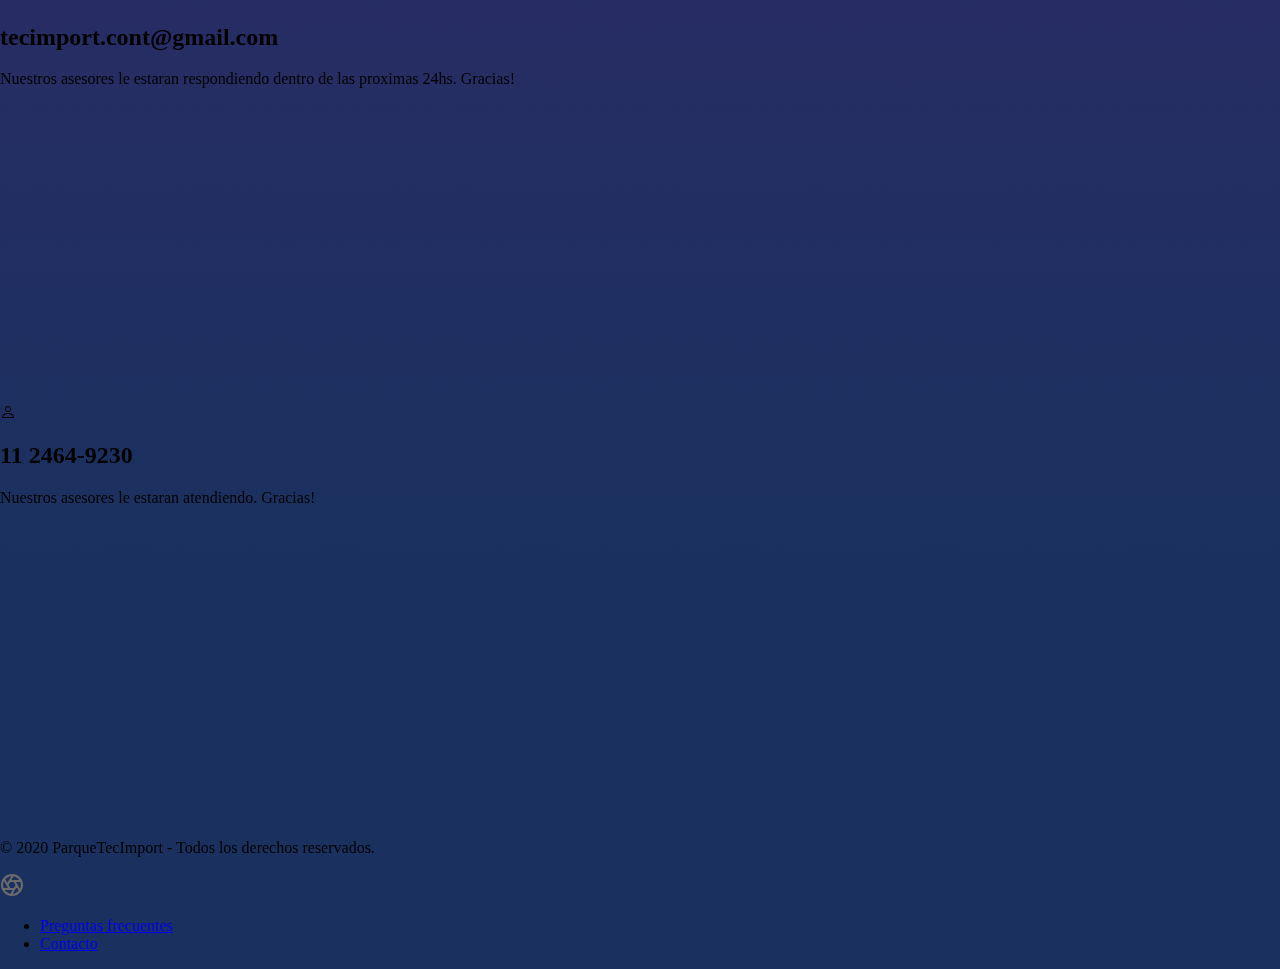
==== commit ecdc13e5: "banner" ====
--- a/contactenos.html
+++ b/contactenos.html
@@ -21,7 +21,7 @@
   <body>
     <div id="simple-banner" class="simple-banner">
       <div class="simple-banner-text">
-        <span class="text-white">---- Pagina en construccion ----</span>
+        <span class="text-white fw-bold">---- Tu producto esta aqui ----</span>
       </div>
     </div>
     <header class="site-header sticky-top py-1">
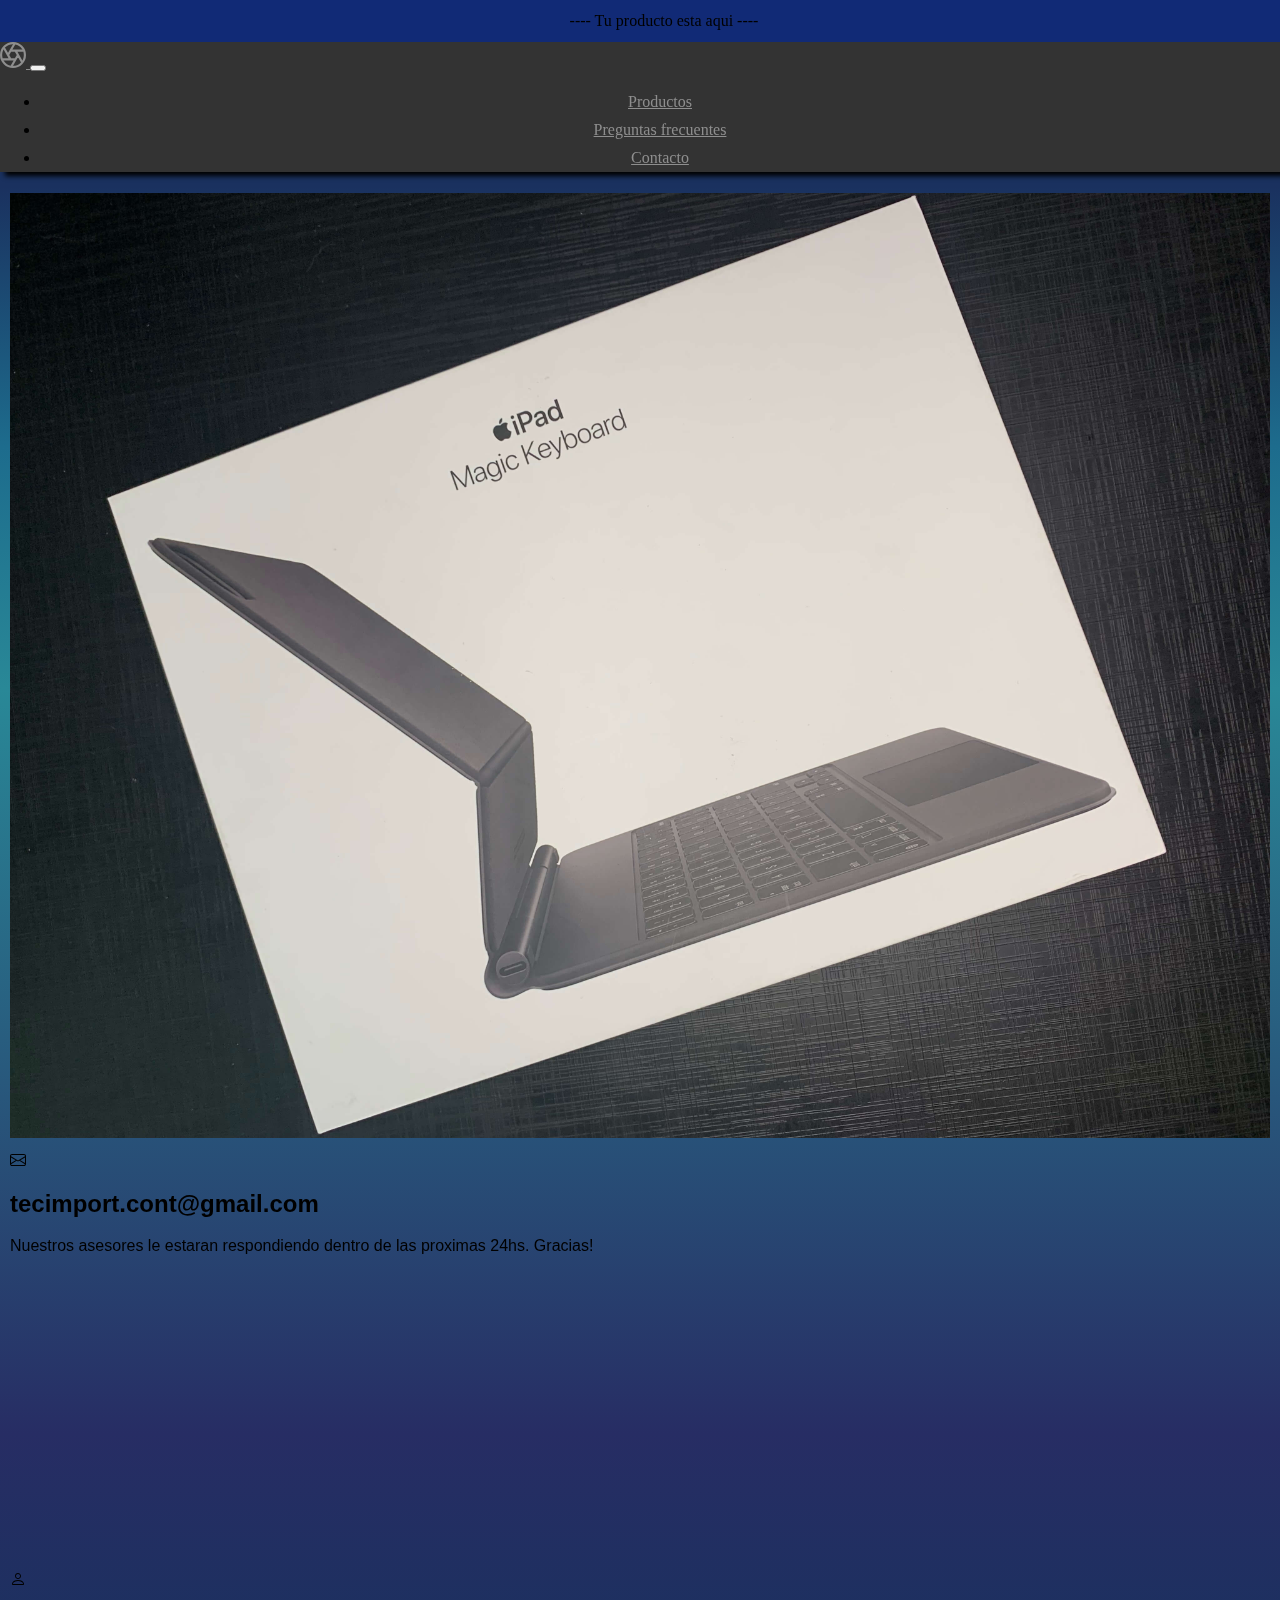
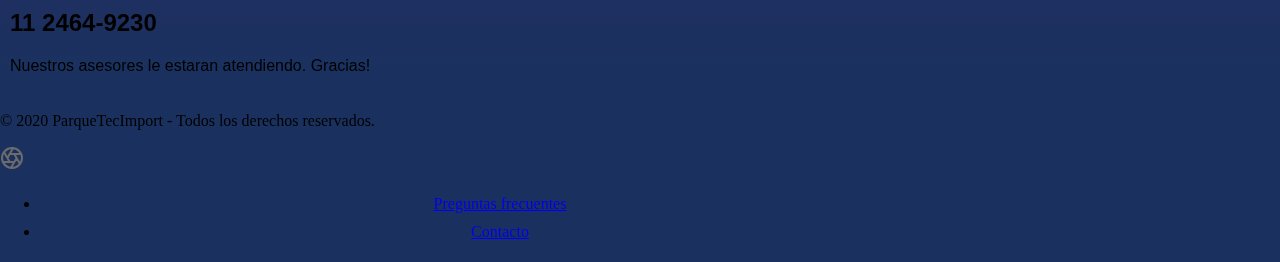
==== commit 4dcd0d63: "Main" ====
--- a/contactenos.html
+++ b/contactenos.html
@@ -16,7 +16,7 @@
       rel="stylesheet"
       href="https://cdn.jsdelivr.net/npm/bootstrap-icons@1.8.1/font/bootstrap-icons.css"
     />
-    <link rel="stylesheet" href="css/style.css" />
+    <link rel="stylesheet" href="css/basics.css" />
   </head>
   <body>
     <div id="simple-banner" class="simple-banner">
@@ -65,7 +65,7 @@
           </li>
           <li class="nav-item">
             
-              <a class="nav-link" href="FAQs.html">Preguntas frecuentes</a>
+              <a class="nav-link" href="info.html">Preguntas frecuentes</a>
 
             
 
@@ -86,15 +86,15 @@
 
     </header>
     <main>
-      <img src="imagenes/magik.jpeg" class="card-img" alt="magik" />
+      <img src="imagenes/magik.jpeg" class="card-img_cnt" alt="magik" />
       <div class="d-md-flex flex-md-equal w-100 my-md-3 ps-md-3">
         <div
           class="bg-secondary me-md-3 pt-3 px-3 pt-md-5 px-md-5 text-center overflow-hidden"
         >
           <div class="my-3 p-3">
-            <i class="bi bi-envelope"></i>
-            <h2 class="display-4 fw-normal ">tecimport.cont@gmail.com</h2>
-            <p class="lead text-muted">Nuestros asesores le estaran respondiendo dentro de las proximas 24hs. Gracias! </p>
+            <i class="bi bi-envelope fs-1"></i>
+            <h2 class="fw-bold">tecimport.cont@gmail.com</h2>
+            <p class="lead fs-2">Nuestros asesores le estaran respondiendo dentro de las proximas 24hs. Gracias! </p>
           </div>
           <div
             class="bg-dark shadow-sm mx-auto"
@@ -105,14 +105,10 @@
           class="bg-dark me-md-3 pt-3 px-3 pt-md-5 px-md-5 text-center text-white overflow-hidden"
         >
           <div class="my-3 py-3">
-            <i class="bi bi-person"></i>
+            <i class="bi bi-person fs-1"></i>
             <h2 class="display-4 fw-normal">11 2464-9230</h2>
-            <p class="lead text-muted">Nuestros asesores le estaran atendiendo. Gracias!</p>
+            <p class="lead text-muted fs-2">Nuestros asesores le estaran atendiendo. Gracias!</p>
           </div>
-          <div
-            class="bg-light shadow-sm mx-auto"
-            style="width: 80%; height: 300px; border-radius: 21px 21px 0 0"
-          ></div>
         </div>
       </div>
     </main>
@@ -152,7 +148,7 @@
 
         <ul class="nav col-md-4 justify-content-start">
           <li class="nav-item">
-            <a href="FAQs.html" class="nav-link px-2 text-muted">Preguntas frecuentes</a>
+            <a href="info.html" class="nav-link px-2 text-muted">Preguntas frecuentes</a>
           </li>
           <li class="nav-item">
             <a href="contactenos.html" class="nav-link px-2 text-muted"
--- a/css/basics.css
+++ b/css/basics.css
@@ -0,0 +1,170 @@
+body {
+  margin: 0;
+  padding: auto;
+  background: -webkit-gradient(
+    linear,
+    left top,
+    left bottom,
+    color-stop(0%, rgba(26, 49, 95, 1)),
+    color-stop(10%, rgba(26, 49, 95, 1)),
+    color-stop(24%, rgba(29, 108, 141, 1)),
+    color-stop(37%, rgba(41, 136, 151, 1)),
+    color-stop(77%, rgba(39, 45, 100, 1)),
+    color-stop(90%, rgba(26, 49, 95, 1)),
+    color-stop(100%, rgba(26, 49, 95, 1))
+  );
+}
+.navbar {
+  background-color: #333 !important;
+
+  box-shadow: 5px 4px 5px #000;
+}
+.nav-item {
+  padding: 5px !important;
+  text-align: center;
+}
+.carouselStyle {
+  max-height: 600px;
+}
+.carousel-item {
+  overflow: hidden !important;
+  max-height: 600px !important;
+}
+.indicators {
+  width: 10px !important;
+  height: 10px !important;
+  border: none !important;
+  border-radius: 100px;
+}
+.container {
+  max-width: 960px;
+}
+
+/*
+ * encabezado de sitio translúcido personalizado
+ */
+
+.site-header {
+  background-color: rgba(0, 0, 0, 0.85);
+  -webkit-backdrop-filter: saturate(180%) blur(20px);
+  backdrop-filter: saturate(180%) blur(20px);
+}
+.site-header a {
+  color: #8e8e8e;
+  transition: color 0.15s ease-in-out;
+}
+.site-header a:hover {
+  color: #fff;
+  text-decoration: none;
+}
+.product-device {
+  position: absolute;
+  right: 10%;
+  bottom: -30%;
+  width: 300px;
+  height: 540px;
+  background-color: #333;
+  border-radius: 21px;
+  transform: rotate(30deg);
+}
+
+.product-device::before {
+  position: absolute;
+  top: 10%;
+  right: 10px;
+  bottom: 10%;
+  left: 10px;
+  content: "";
+  background-color: rgba(255, 255, 255, 0.1);
+  border-radius: 5px;
+}
+
+.product-device-2 {
+  top: -25%;
+  right: auto;
+  bottom: 0;
+  left: 5%;
+  background-color: #e5e5e5;
+}
+.simple-banner {
+  background: rgb(17, 42, 118);
+  width: 100%;
+  padding: 0.74em 1.5em;
+
+  text-align: center;
+  z-index: 99999;
+  position: relative;
+  display: block;
+}
+.icontec {
+  color: rgb(108, 107, 107) !important;
+}
+
+.btn {
+  font-size: x-large;
+  display: inline-block;
+  padding: 0.74em 1.5em;
+  margin: 1.5em 0 0;
+  color: #fff;
+  border-width: 0 0 0 0;
+  border-bottom: 2px solid;
+  text-transform: uppercase;
+}
+.bigicon {
+  font-size: 35px;
+  color: #fff !important;
+}
+.accordion-button {
+  color: black !important;
+  font-family: Arial, Helvetica, sans-serif;
+  font-size: large;
+  text-align: center;
+  display: block;
+}
+.accordion-body {
+  background: rgb(17, 42, 118);
+  color: #fff;
+}
+.card-title {
+  font-size: 45px;
+  position: relative;
+  font-style: italic;
+}
+.card-text {
+  font-size: 20px;
+  font-style: italic;
+  font-weight: bold;
+  color: rgb(248, 249, 251);
+  display: flex;
+  justify-content: end;
+  align-items: flex-end;
+}
+.present_product {
+  padding: 10px;
+  align-items: baseline;
+}
+.present_product2 {
+  box-shadow: #333 5px !important;
+}
+.descripcion {
+  font-size: 20px;
+  font-style: italic;
+}
+main {
+  font-family: "Trebuchet MS", "Lucida Sans Unicode", "Lucida Grande",
+    "Lucida Sans", Arial, sans-serif;
+  margin: 5px;
+  padding: 5px;
+}
+.card-img_cnt {
+  margin-bottom: 10px;
+  max-width: -webkit-fill-available;
+}
+.asesor {
+  text-align: center;
+  background-color: #333;
+}
+.enlace__asesor {
+  color: #fff;
+  text-decoration: none;
+}
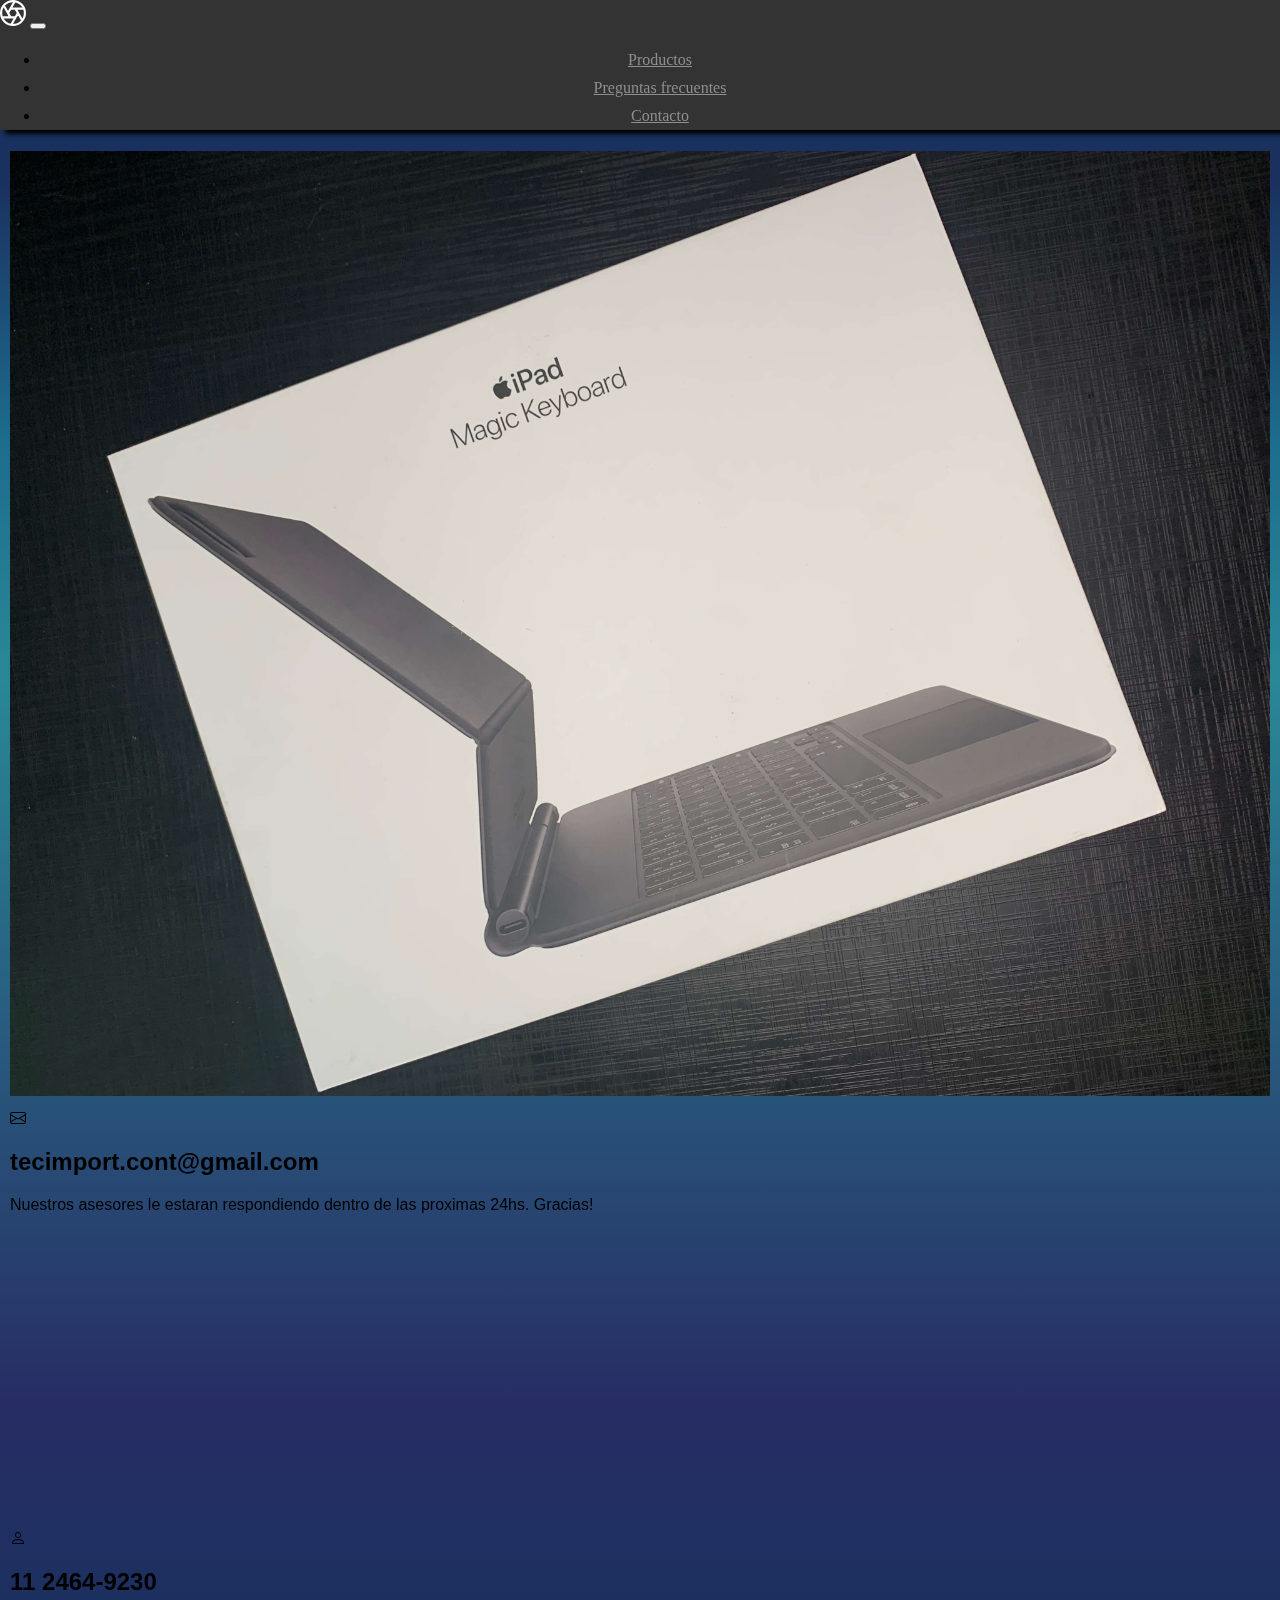
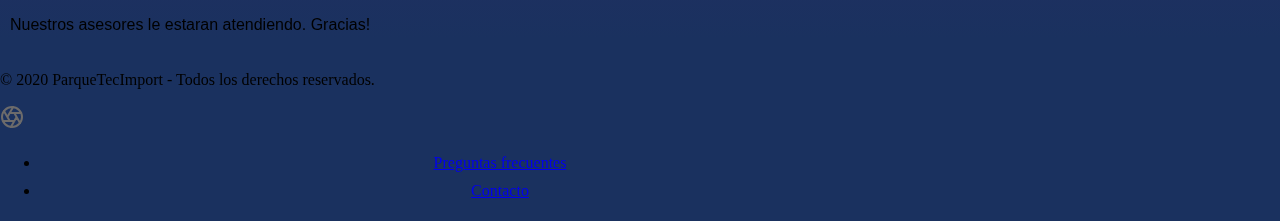
==== commit 7fdf5c0a: "Imagenes" ====
--- a/contactenos.html
+++ b/contactenos.html
@@ -19,11 +19,6 @@
     <link rel="stylesheet" href="css/basics.css" />
   </head>
   <body>
-    <div id="simple-banner" class="simple-banner">
-      <div class="simple-banner-text">
-        <span class="text-white fw-bold">---- Tu producto esta aqui ----</span>
-      </div>
-    </div>
     <header class="site-header sticky-top py-1">
       <nav
       class="navbar navbar-expand-lg navbar-dark bg-light rounded" 
